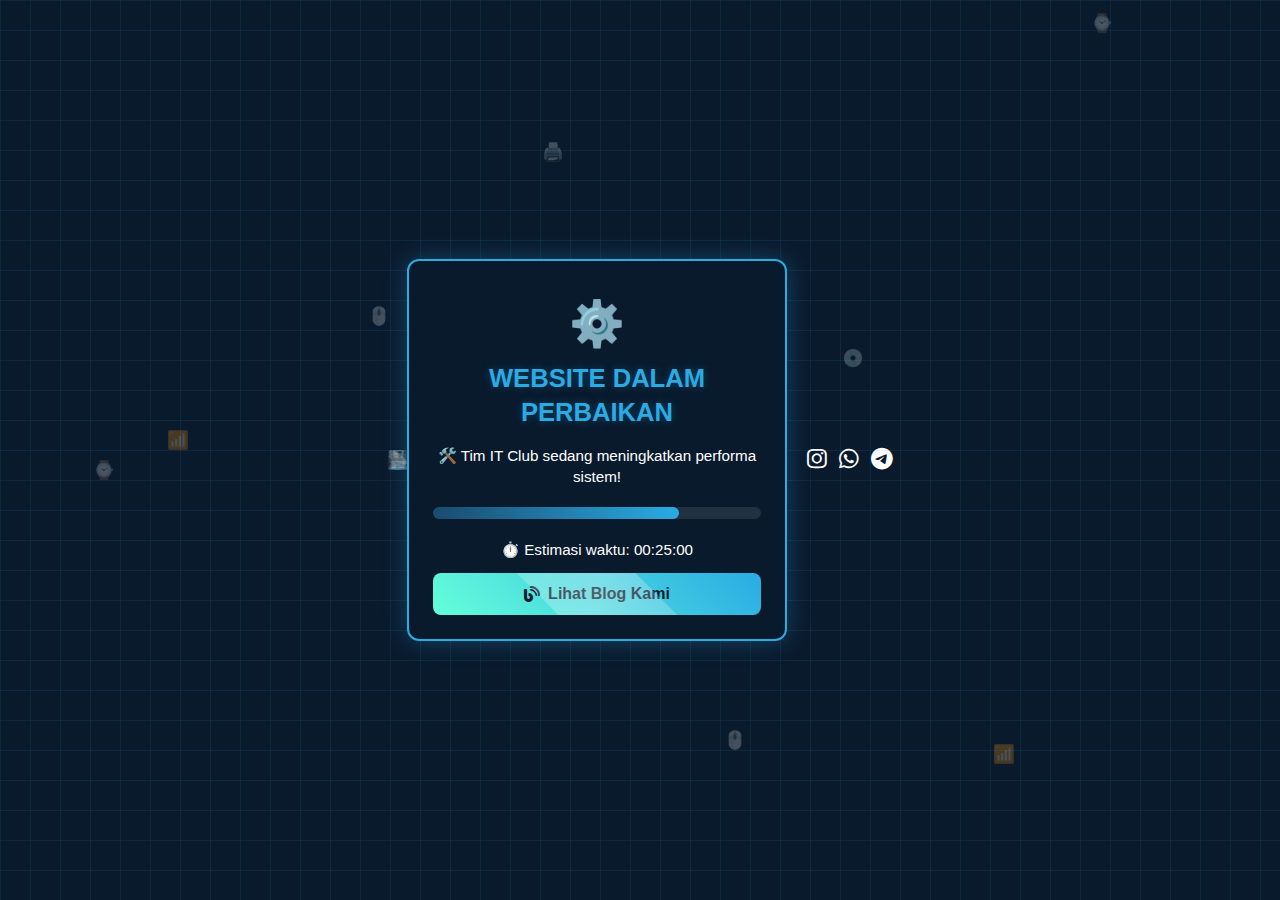
==== index.html @ 45672e51 "Update index.html" ====
<!DOCTYPE html>
<html lang="id">
<head>
    <meta charset="UTF-8">
    <meta name="viewport" content="width=device-width, initial-scale=1.0">
    <title>Maintenance - IT Club</title>
    <link rel="stylesheet" href="https://cdnjs.cloudflare.com/ajax/libs/font-awesome/6.0.0/css/all.min.css">
    <style>
        * {
            margin: 0;
            padding: 0;
            box-sizing: border-box;
            font-family: 'Poppins', sans-serif;
        }

        @import url('https://fonts.googleapis.com/css2?family=Poppins:wght@400;600;700&display=swap');

        body {
            min-height: 100vh;
            background: #0a1a2d;
            display: flex;
            justify-content: center;
            align-items: center;
            overflow: hidden;
            position: relative;
        }

        .cyber-grid {
            position: absolute;
            width: 100%;
            height: 100%;
            background-image: 
                linear-gradient(rgba(42, 171, 228, 0.1) 1px, transparent 1px),
                linear-gradient(90deg, rgba(42, 171, 228, 0.1) 1px, transparent 1px);
            background-size: 30px 30px;
            animation: gridScroll 100s linear infinite;
        }

        .container {
            position: relative;
            z-index: 2;
            text-align: center;
            padding: 1.5rem;
            background: rgba(10, 26, 45, 0.95);
            border-radius: 12px;
            border: 2px solid #2AABE4;
            box-shadow: 0 0 25px rgba(42, 171, 228, 0.3);
            max-width: 380px;
            width: 85%;
            margin: 20px;
        }

        h1 {
            color: #2AABE4;
            font-size: 1.6em;
            margin-bottom: 1rem;
            text-shadow: 0 0 8px rgba(42, 171, 228, 0.3);
            line-height: 1.3;
        }

        .cyber-icon {
            font-size: 2.8em;
            color: #ffffff;
            margin: 12px 0;
            animation: float 3s ease-in-out infinite;
        }

        p {
            color: #ffffff;
            font-size: 0.95em;
            margin: 12px 0;
            line-height: 1.4;
        }

        .progress-bar {
            width: 100%;
            height: 12px;
            background: rgba(255, 255, 255, 0.1);
            border-radius: 6px;
            margin: 20px 0;
            overflow: hidden;
        }

        .progress-fill {
            width: 75%;
            height: 100%;
            background: linear-gradient(90deg, #1a4b6e, #2AABE4);
            border-radius: 6px;
            animation: progressGlow 2s infinite alternate;
        }

        .social-links {
            margin-top: 20px;
            display: flex;
            justify-content: center;
            gap: 12px;
        }

        .social-link {
            color: #ffffff;
            font-size: 1.4em;
            transition: all 0.3s ease;
            text-decoration: none;
        }

        .social-link:hover {
            color: #2AABE4;
            transform: scale(1.15);
        }

        .floating-icons span {
            position: absolute;
            color: rgba(255, 255, 255, 0.25);
            font-size: 1.1em;
            animation: float 6s infinite linear;
        }

        @media (max-width: 480px) {
            .container {
                padding: 1.2rem;
                width: 90%;
                margin: 15px;
                max-width: 320px;
            }

            h1 {
                font-size: 1.4em;
            }

            .cyber-icon {
                font-size: 2.2em;
            }

            p {
                font-size: 0.85em;
            }

            .progress-bar {
                height: 10px;
                margin: 15px 0;
            }

            .social-link {
                font-size: 1.2em;
            }
        }

        @keyframes gridScroll {
            from { background-position: 0 0; }
            to { background-position: 30px 30px; }
        }

        @keyframes float {
            0%, 100% { transform: translateY(0) rotate(0deg); }
            50% { transform: translateY(-12px) rotate(5deg); }
        }

        @keyframes progressGlow {
            from { box-shadow: 0 0 6px #1a4b6e; }
            to { box-shadow: 0 0 12px #2AABE4; }
        }

            .button-group {
            margin-top: 20px;
            display: flex;
            flex-direction: column;
            gap: 15px;
        }

        .blog-btn {
            width: 100%;
            padding: 12px;
            background: linear-gradient(45deg, #64FFDA, #2AABE4);
            color: #0a1a2e;
            border: none;
            border-radius: 8px;
            font-size: 1em;
            font-weight: 600;
            cursor: pointer;
            transition: all 0.3s ease;
            position: relative;
            overflow: hidden;
            text-decoration: none;
            display: flex;
            align-items: center;
            justify-content: center;
            gap: 8px;
        }

        .blog-btn:hover {
            transform: translateY(-2px);
            box-shadow: 0 0 20px rgba(100, 255, 218, 0.4);
        }

        .blog-btn::after {
            content: '';
            position: absolute;
            top: -50%;
            left: -50%;
            width: 200%;
            height: 200%;
            background: linear-gradient(45deg, transparent, rgba(255,255,255,0.3), transparent);
            transform: rotate(45deg);
            animation: shine 2s infinite;
        }

        @keyframes shine {
            0% { transform: rotate(45deg) translateX(-200%); }
            100% { transform: rotate(45deg) translateX(200%); }
        }
    </style>
</head>
<body>
    <div class="cyber-grid"></div>
    
    <div class="floating-icons">
        <span>💻</span>
        <span>🔌</span>
        <span>🖥️</span>
        <span>📱</span>
        <span>💾</span>
        <span>📡</span>
    </div>

    <div class="container">
        <div class="cyber-icon">⚙️</div>
        <h1>WEBSITE DALAM PERBAIKAN</h1>
        
        <p>🛠️ Tim IT Club sedang meningkatkan performa sistem!</p>
        
        <div class="progress-bar">
            <div class="progress-fill"></div>
        </div>

        <p>⏱️ Estimasi waktu: <span id="countdown">00:25:00</span></p>

           <a href="https://blog.itclub.web.id/" class="blog-btn">
                <i class="fas fa-blog"></i>
                Lihat Blog Kami
            </a>
        </div>
</div>
        
        <div class="social-links">
            <a href="#" class="social-link"><i class="fab fa-instagram"></i></a>
            <a href="#" class="social-link"><i class="fab fa-whatsapp"></i></a>
            <a href="#" class="social-link"><i class="fab fa-telegram"></i></a>
        </div>
    </div>

    <script>
        let countdown = 25 * 60;
        const countdownElement = document.getElementById('countdown');

        function updateCountdown() {
            const minutes = Math.floor(countdown / 60);
            const seconds = countdown % 60;
            countdownElement.innerHTML = 
                `${String(minutes).padStart(2, '0')}:${String(seconds).padStart(2, '0')}`;
            
            if(countdown <= 0) {
                clearInterval(timer);
                countdownElement.innerHTML = "HAMPIR SELESAI!";
            }
            countdown--;
        }

        const timer = setInterval(updateCountdown, 1000);

        function createFloatingParticles() {
            const container = document.querySelector('.floating-icons');
            const emojis = ['🔋', '💿', '📶', '🖨️', '⌚', '🖱️'];
            
            for(let i = 0; i < 8; i++) {
                const particle = document.createElement('span');
                particle.innerHTML = emojis[Math.floor(Math.random() * emojis.length)];
                particle.style.left = Math.random() * 100 + '%';
                particle.style.top = Math.random() * 100 + '%';
                particle.style.animationDuration = (4 + Math.random() * 4) + 's';
                particle.style.animationDelay = Math.random() * 2 + 's';
                container.appendChild(particle);
            }
        }

        createFloatingParticles();
    </script>
</body>
</html>
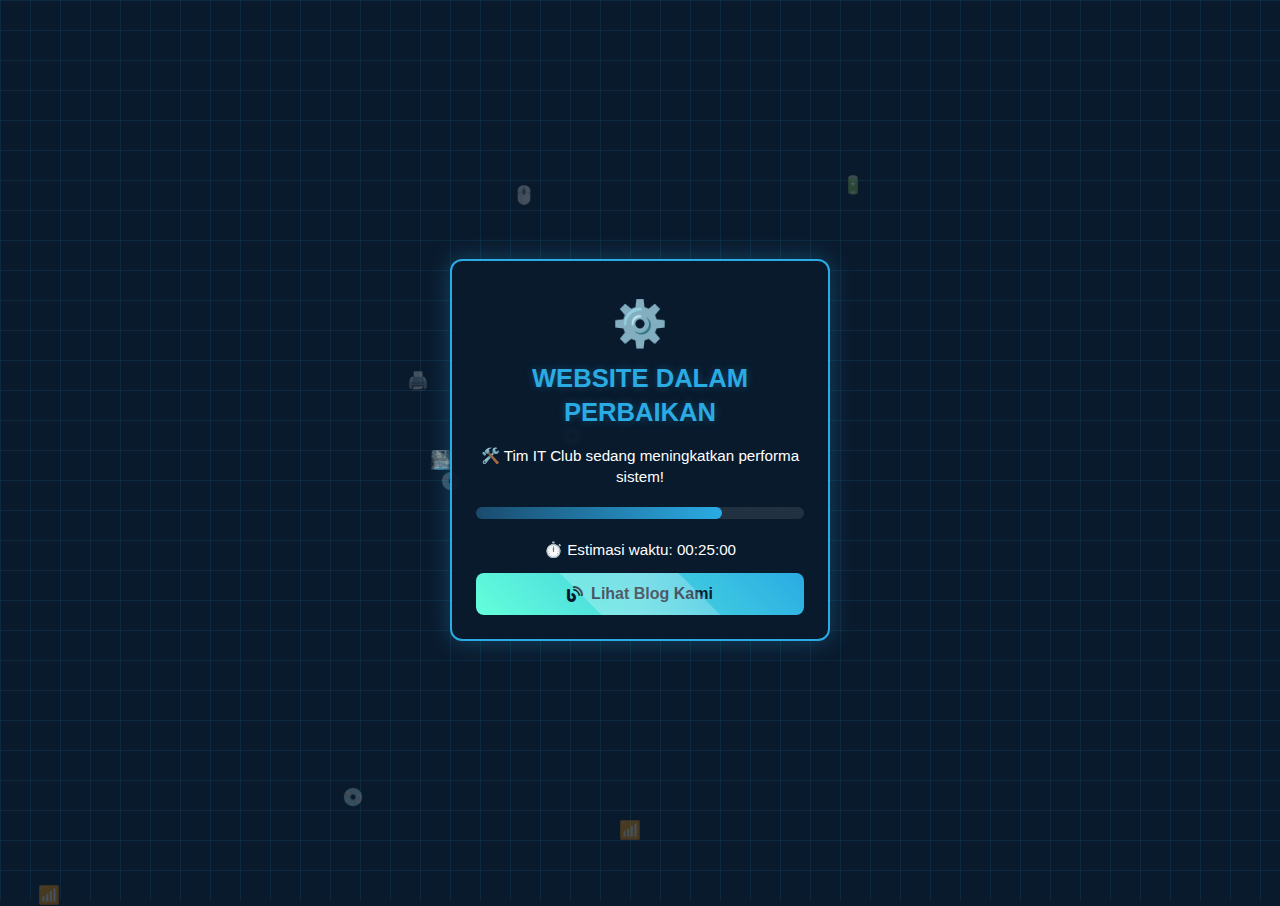
==== commit 4be635bd: "Update index.html" ====
--- a/index.html
+++ b/index.html
@@ -241,11 +241,11 @@
         </div>
 </div>
         
-        <div class="social-links">
+       <!-- <div class="social-links">
             <a href="#" class="social-link"><i class="fab fa-instagram"></i></a>
             <a href="#" class="social-link"><i class="fab fa-whatsapp"></i></a>
             <a href="#" class="social-link"><i class="fab fa-telegram"></i></a>
-        </div>
+        </div>-->
     </div>
 
     <script>
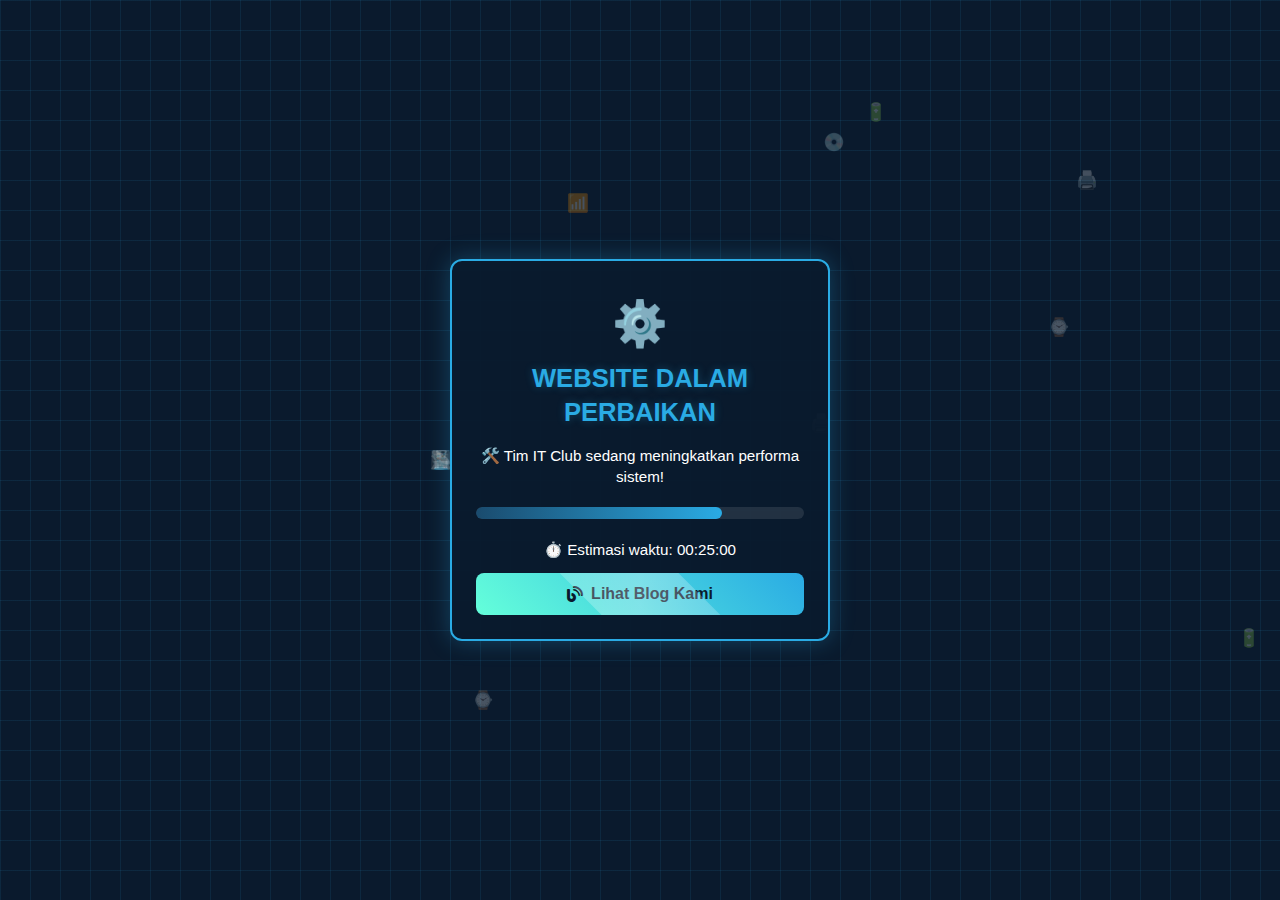
==== commit 28ac111f: "Update index.html" ====
--- a/index.html
+++ b/index.html
@@ -4,6 +4,8 @@
     <meta charset="UTF-8">
     <meta name="viewport" content="width=device-width, initial-scale=1.0">
     <title>Maintenance - IT Club</title>
+    <script async src="https://pagead2.googlesyndication.com/pagead/js/adsbygoogle.js?client=ca-pub-9165746388253869"
+     crossorigin="anonymous"></script>
     <link rel="stylesheet" href="https://cdnjs.cloudflare.com/ajax/libs/font-awesome/6.0.0/css/all.min.css">
     <style>
         * {
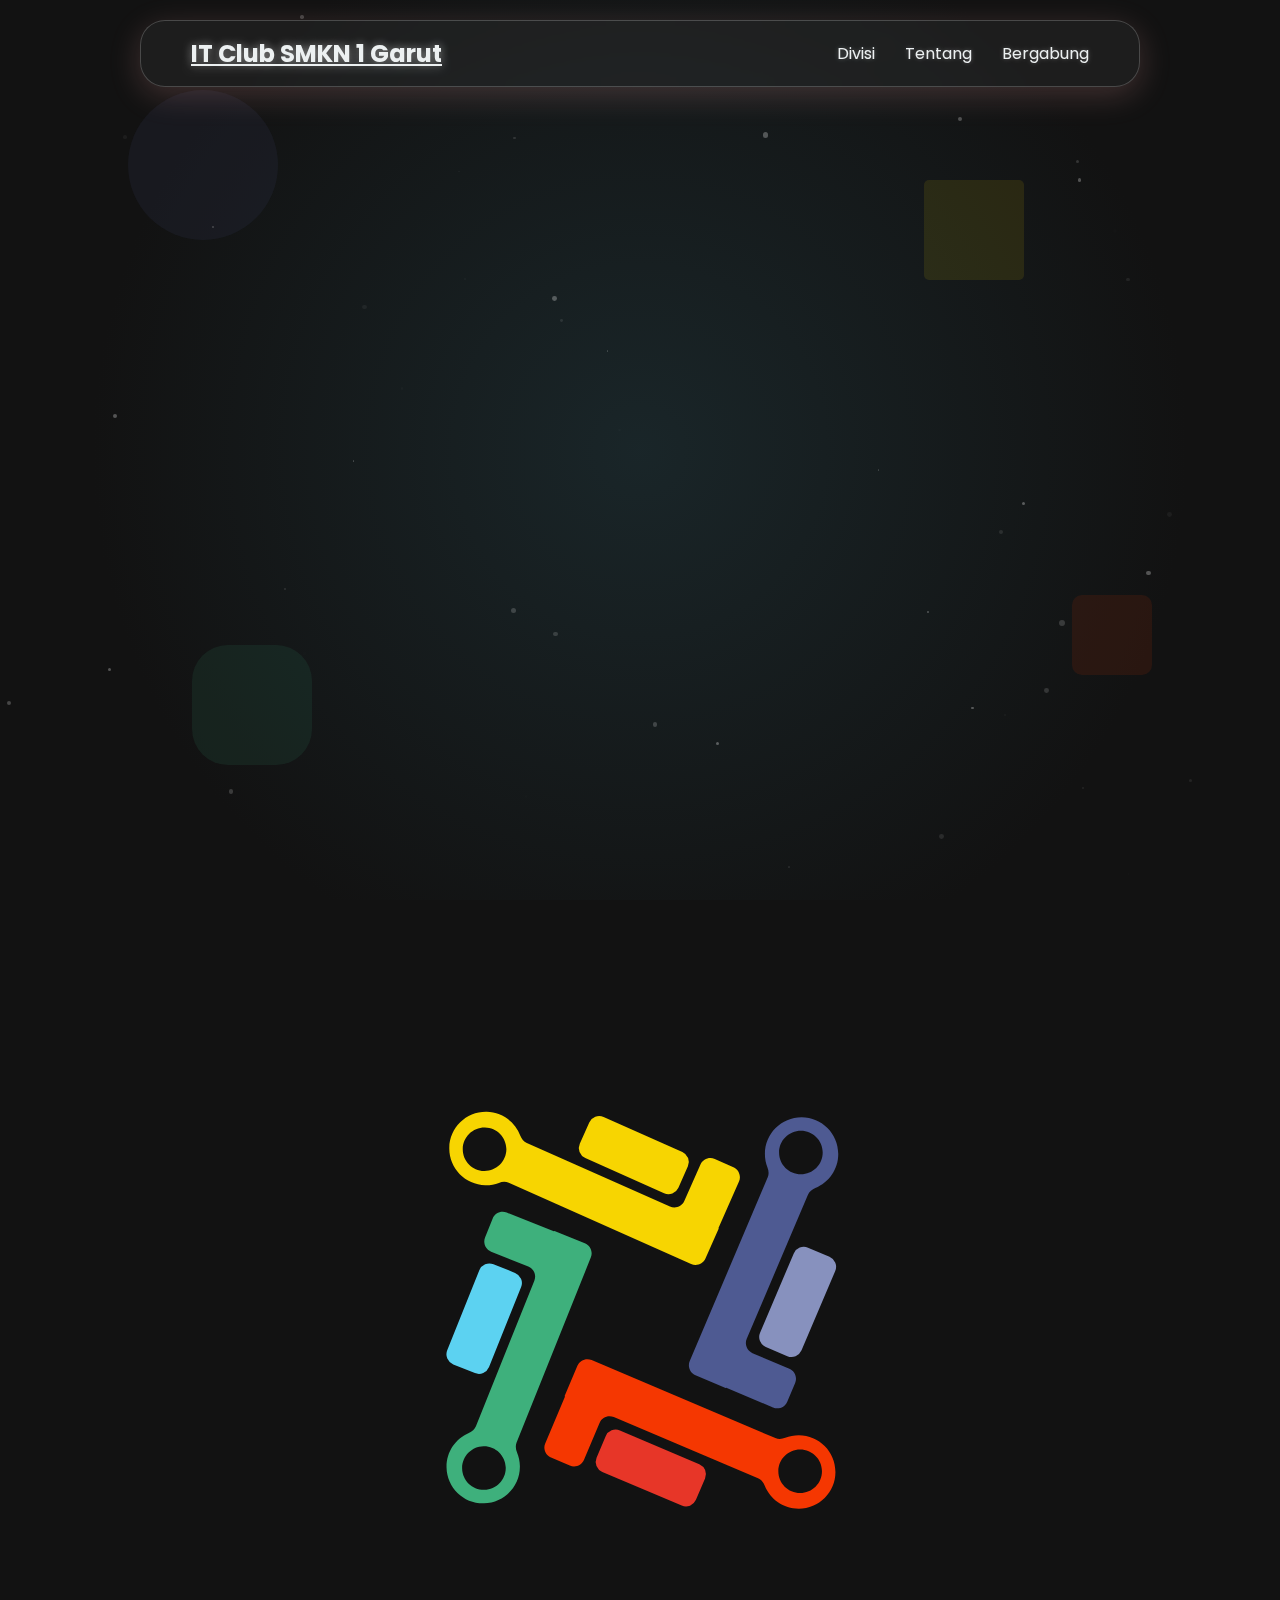
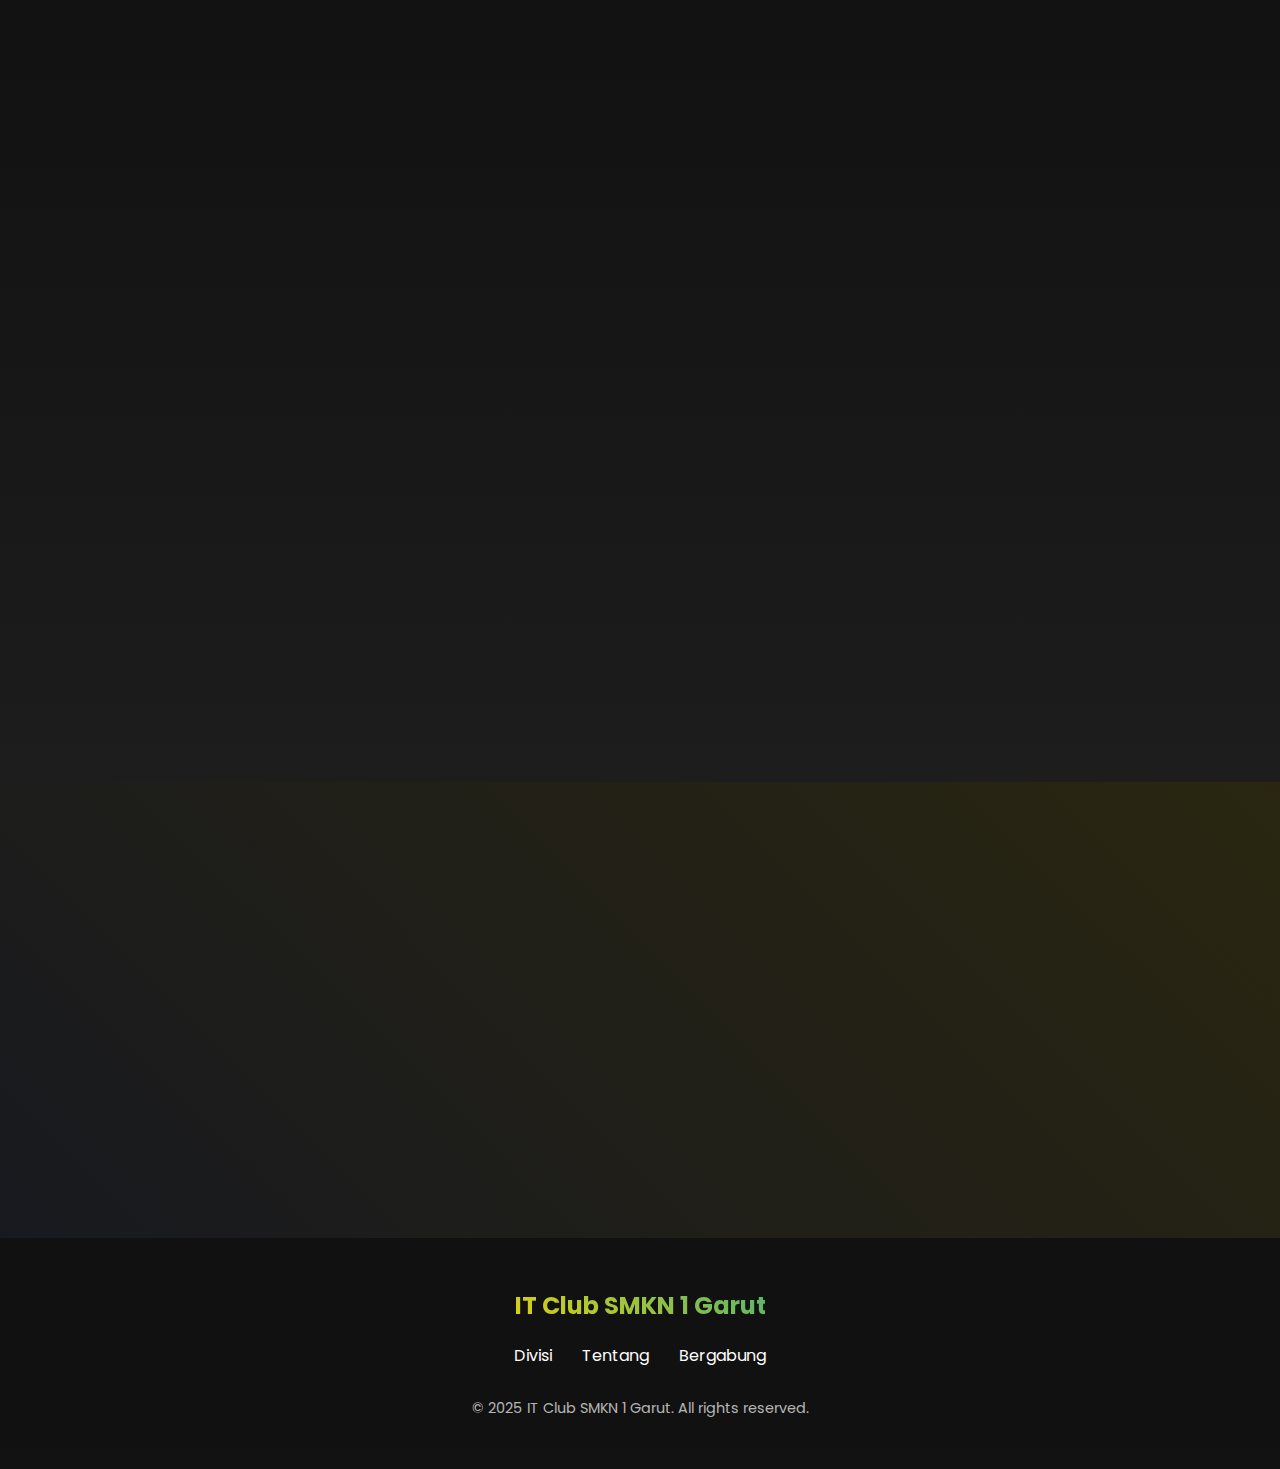
==== commit 656d27db: "Web IT V1.0" ====
--- a/index.html
+++ b/index.html
@@ -1,13 +1,29 @@
 <!DOCTYPE html>
 <html lang="id">
+
 <head>
     <meta charset="UTF-8">
     <meta name="viewport" content="width=device-width, initial-scale=1.0">
-    <title>Maintenance - IT Club</title>
-    <script async src="https://pagead2.googlesyndication.com/pagead/js/adsbygoogle.js?client=ca-pub-9165746388253869"
-     crossorigin="anonymous"></script>
-    <link rel="stylesheet" href="https://cdnjs.cloudflare.com/ajax/libs/font-awesome/6.0.0/css/all.min.css">
+    <title>IT Club SMKN 1 Garut</title>
     <style>
+        /* Import Font */
+        @import url('https://fonts.googleapis.com/css2?family=Poppins:wght@300;400;600;700&display=swap');
+
+        /* Root Variables (Sesuaikan dengan Warna Website Anda) */
+        :root {
+            --primary-color: #121212;
+            --secondary-color: #3498db;
+            --text-color: #ecf0f1;
+            --accent-color: #5CD2F1;
+            --blue: #4E5A92;
+            --yellow: #F7D501;
+            --green: #3EB07C;
+            --cyan: #5CD2F1;
+            --red: #F53701;
+            --dark: #121212;
+        }
+
+        /* General Styles */
         * {
             margin: 0;
             padding: 0;
@@ -15,276 +31,832 @@
             font-family: 'Poppins', sans-serif;
         }
 
-        @import url('https://fonts.googleapis.com/css2?family=Poppins:wght@400;600;700&display=swap');
-
         body {
-            min-height: 100vh;
-            background: #0a1a2d;
+            background-color: var(--primary-color);
+            color: var(--text-color);
+            overflow-x: hidden;
+        }
+
+        .container {
+            max-width: 1200px;
+            margin: 0 auto;
+            padding: 0 20px;
+        }
+
+        /* Navbar Styles (Glassmorphism, Floating) */
+        nav {
+            position: fixed;
+            top: 20px;
+            left: 50%;
+            transform: translateX(-50%);
+            z-index: 1000;
+            width: 90%;
+            max-width: 1000px;
+            padding: 15px 30px;
+            border-radius: 25px;
+            background: rgba(255, 255, 255, 0.048);
+            backdrop-filter: blur(10px);
+            border: 1px solid rgba(255, 255, 255, 0.2);
+            box-shadow: 0 8px 32px 0 rgba(255, 168, 168, 0.2);
+            transition: all 0.3s ease;
+        }
+
+        nav .container {
             display: flex;
+            justify-content: space-between;
+            align-items: center;
+        }
+
+        /* Logo Styles */
+        .logo-text {
+            font-size: 24px;
+            font-weight: 700;
+            color: var(--text-color);
+            text-shadow: 0 0 10px rgba(255, 255, 255, 0.5);
+        }
+
+        /* Link Styles */
+        .nav-links {
+            display: flex;
+            list-style: none;
+        }
+
+        .nav-links li {
+            margin-left: 30px;
+        }
+
+        .nav-links a {
+            position: relative;
+            color: var(--text-color);
+            text-decoration: none;
+            font-weight: 400;
+            transition: color 0.3s ease, transform 0.3s ease;
+            text-shadow: 0 0 5px rgba(255, 255, 255, 0.3);
+        }
+
+        .nav-links a:hover {
+            color: var(--accent-color);
+            transform: translateY(-3px);
+        }
+
+        /* Underline Animation (Optional) */
+        .nav-links a::before {
+            content: '';
+            position: absolute;
+            bottom: -5px;
+            left: 0;
+            width: 100%;
+            height: 2px;
+            background: var(--accent-color);
+            transform: scaleX(0);
+            transform-origin: left;
+            transition: transform 0.3s ease;
+        }
+
+        .nav-links a:hover::before {
+            transform: scaleX(1);
+        }
+
+        /* Responsive Styles */
+        @media (max-width: 768px) {
+            .nav-links {
+                display: none;
+            }
+
+            nav {
+                width: 95%;
+            }
+        }
+
+        /* Hero Section */
+        .hero {
+            height: 100vh;
+            display: flex;
+            align-items: center;
             justify-content: center;
-            align-items: center;
+            position: relative;
             overflow: hidden;
-            position: relative;
-        }
-
-        .cyber-grid {
+        }
+
+        .hero::before {
+            content: '';
             position: absolute;
             width: 100%;
             height: 100%;
-            background-image: 
-                linear-gradient(rgba(42, 171, 228, 0.1) 1px, transparent 1px),
-                linear-gradient(90deg, rgba(42, 171, 228, 0.1) 1px, transparent 1px);
-            background-size: 30px 30px;
-            animation: gridScroll 100s linear infinite;
-        }
-
-        .container {
+            background: radial-gradient(circle at center, rgba(92, 210, 241, 0.1) 0%, rgba(18, 18, 18, 1) 70%);
+            z-index: -1;
+        }
+
+        .hero-content {
+            text-align: center;
+            z-index: 1;
+        }
+
+        .hero-title {
+            font-size: 5rem;
+            font-weight: 700;
+            margin-bottom: 20px;
+            background: linear-gradient(45deg, var(--blue), var(--yellow), var(--green), var(--red));
+            -webkit-background-clip: text;
+            background-clip: text;
+            -webkit-text-fill-color: transparent;
+            opacity: 0;
+            transform: translateY(50px);
+            animation: fadeInUp 1s forwards 0.5s;
+        }
+
+        .hero-subtitle {
+            font-size: 1.5rem;
+            margin-bottom: 40px;
+            opacity: 0;
+            transform: translateY(50px);
+            animation: fadeInUp 1s forwards 0.8s;
+        }
+
+        @keyframes fadeInUp {
+            to {
+                opacity: 1;
+                transform: translateY(0);
+            }
+        }
+
+        .floating-shapes {
+            position: absolute;
+            width: 100%;
+            height: 100%;
+            top: 0;
+            left: 0;
+            z-index: -1;
+            overflow: hidden;
+        }
+
+        .shape {
+            position: absolute;
+            opacity: 0.1;
+            animation: float 15s infinite linear;
+        }
+
+        .shape:nth-child(1) {
+            width: 150px;
+            height: 150px;
+            border-radius: 50%;
+            background: var(--blue);
+            top: 10%;
+            left: 10%;
+            animation-duration: 20s;
+        }
+
+        .shape:nth-child(2) {
+            width: 100px;
+            height: 100px;
+            border-radius: 5px;
+            background: var(--yellow);
+            top: 20%;
+            right: 20%;
+            animation-duration: 25s;
+            animation-delay: 2s;
+        }
+
+        .shape:nth-child(3) {
+            width: 120px;
+            height: 120px;
+            border-radius: 30%;
+            background: var(--green);
+            bottom: 15%;
+            left: 15%;
+            animation-duration: 18s;
+            animation-delay: 1s;
+        }
+
+        .shape:nth-child(4) {
+            width: 80px;
+            height: 80px;
+            border-radius: 10px;
+            background: var(--red);
+            bottom: 25%;
+            right: 10%;
+            animation-duration: 22s;
+            animation-delay: 3s;
+        }
+
+        @keyframes float {
+            0% {
+                transform: translate(0, 0) rotate(0deg);
+            }
+
+            25% {
+                transform: translate(100px, 100px) rotate(90deg);
+            }
+
+            50% {
+                transform: translate(0, 200px) rotate(180deg);
+            }
+
+            75% {
+                transform: translate(-100px, 100px) rotate(270deg);
+            }
+
+            100% {
+                transform: translate(0, 0) rotate(360deg);
+            }
+        }
+
+        /* Logo Interactive Area */
+        .logo-interactive {
+            margin: 100px 0;
+            display: flex;
+            flex-direction: column;
+            align-items: center;
             position: relative;
-            z-index: 2;
+        }
+
+        .logo-title {
+            font-size: 2.5rem;
+            margin-bottom: 50px;
             text-align: center;
-            padding: 1.5rem;
-            background: rgba(10, 26, 45, 0.95);
-            border-radius: 12px;
-            border: 2px solid #2AABE4;
-            box-shadow: 0 0 25px rgba(42, 171, 228, 0.3);
-            max-width: 380px;
-            width: 85%;
-            margin: 20px;
-        }
-
-        h1 {
-            color: #2AABE4;
-            font-size: 1.6em;
-            margin-bottom: 1rem;
-            text-shadow: 0 0 8px rgba(42, 171, 228, 0.3);
-            line-height: 1.3;
-        }
-
-        .cyber-icon {
-            font-size: 2.8em;
-            color: #ffffff;
-            margin: 12px 0;
-            animation: float 3s ease-in-out infinite;
-        }
-
-        p {
-            color: #ffffff;
-            font-size: 0.95em;
-            margin: 12px 0;
-            line-height: 1.4;
-        }
-
-        .progress-bar {
+            opacity: 0;
+            transform: translateY(30px);
+        }
+
+        .logo-container {
+            width: 400px;
+            height: 400px;
+            position: relative;
+            margin-bottom: 50px;
+        }
+
+        .logo-svg {
             width: 100%;
-            height: 12px;
-            background: rgba(255, 255, 255, 0.1);
-            border-radius: 6px;
-            margin: 20px 0;
-            overflow: hidden;
-        }
-
-        .progress-fill {
-            width: 75%;
             height: 100%;
-            background: linear-gradient(90deg, #1a4b6e, #2AABE4);
-            border-radius: 6px;
-            animation: progressGlow 2s infinite alternate;
-        }
-
-        .social-links {
-            margin-top: 20px;
+            position: absolute;
+            top: 0;
+            left: 0;
+        }
+
+        .logo-part {
+            cursor: pointer;
+            transition: transform 0.3s ease, filter 0.3s ease;
+        }
+
+        .logo-part:hover {
+            filter: brightness(1.2);
+            transform: scale(1.05);
+        }
+
+        .division-info {
+            position: absolute;
+            width: 300px;
+            background: rgba(30, 30, 30, 0.9);
+            backdrop-filter: blur(10px);
+            border-radius: 10px;
+            padding: 20px;
+            box-shadow: 0 10px 30px rgba(0, 0, 0, 0.3);
+            opacity: 0;
+            transform: translateY(20px);
+            pointer-events: none;
+            transition: opacity 0.3s ease, transform 0.3s ease;
+            z-index: 10;
+        }
+
+        .division-info.active {
+            opacity: 1;
+            transform: translateY(0);
+            pointer-events: auto;
+        }
+
+        .division-info h3 {
+            margin-bottom: 10px;
+            font-size: 1.5rem;
+        }
+
+        .division-info p {
+            margin-bottom: 15px;
+            font-size: 0.9rem;
+            line-height: 1.6;
+        }
+
+        .division-info.red {
+            border-top: 3px solid var(--red);
+        }
+
+        .division-info.blue {
+            border-top: 3px solid var(--blue);
+        }
+
+        .division-info.yellow {
+            border-top: 3px solid var(--yellow);
+        }
+
+        .division-info.green {
+            border-top: 3px solid var(--green);
+        }
+
+        /* About Section */
+        .about {
+            padding: 100px 0;
+            background: linear-gradient(180deg, var(--dark), rgba(30, 30, 30, 0.9));
+        }
+
+        .about-content {
+            display: flex;
+            flex-direction: column;
+            align-items: center;
+        }
+
+        .about-title {
+            font-size: 2.5rem;
+            margin-bottom: 20px;
+            text-align: center;
+        }
+
+        .about-text {
+            max-width: 800px;
+            text-align: center;
+            line-height: 1.8;
+            margin-bottom: 40px;
+        }
+
+        .feature-grid {
+            display: grid;
+            grid-template-columns: repeat(auto-fit, minmax(250px, 1fr));
+            gap: 30px;
+            width: 100%;
+        }
+
+        .feature-card {
+            background: rgba(255, 255, 255, 0.05);
+            border-radius: 10px;
+            padding: 30px;
+            display: flex;
+            flex-direction: column;
+            align-items: center;
+            text-align: center;
+            transition: transform 0.3s ease, box-shadow 0.3s ease;
+        }
+
+        .feature-card:hover {
+            transform: translateY(-10px);
+            box-shadow: 0 10px 30px rgba(0, 0, 0, 0.2);
+        }
+
+        .feature-icon {
+            font-size: 2rem;
+            margin-bottom: 20px;
+        }
+
+        .feature-title {
+            font-size: 1.2rem;
+            margin-bottom: 15px;
+        }
+
+        .feature-desc {
+            font-size: 0.9rem;
+            line-height: 1.6;
+        }
+
+        /* Join Section */
+        .join {
+            padding: 100px 0;
+            background: linear-gradient(45deg, rgba(78, 90, 146, 0.1), rgba(247, 213, 1, 0.1));
+            text-align: center;
+        }
+
+        .join-title {
+            font-size: 2.5rem;
+            margin-bottom: 20px;
+        }
+
+        .join-text {
+            max-width: 600px;
+            margin: 0 auto 40px;
+            line-height: 1.8;
+        }
+
+        .cta-button {
+            display: inline-block;
+            padding: 12px 30px;
+            background: linear-gradient(45deg, var(--blue), var(--cyan));
+            color: white;
+            text-decoration: none;
+            border-radius: 30px;
+            font-weight: 600;
+            transition: all 0.3s ease;
+            border: none;
+            cursor: pointer;
+        }
+
+        .cta-button:hover {
+            transform: translateY(-5px);
+            box-shadow: 0 10px 20px rgba(92, 210, 241, 0.3);
+        }
+
+        /* Footer */
+        footer {
+            background: rgba(18, 18, 18, 0.95);
+            padding: 50px 0;
+            text-align: center;
+        }
+
+        .footer-logo {
+            font-size: 1.5rem;
+            font-weight: 700;
+            margin-bottom: 20px;
+            background: linear-gradient(45deg, var(--blue), var(--yellow), var(--green), var(--red));
+            -webkit-background-clip: text;
+            background-clip: text;
+            -webkit-text-fill-color: transparent;
+        }
+
+        .footer-links {
             display: flex;
             justify-content: center;
-            gap: 12px;
-        }
-
-        .social-link {
-            color: #ffffff;
-            font-size: 1.4em;
+            list-style: none;
+            margin-bottom: 30px;
+        }
+
+        .footer-links li {
+            margin: 0 15px;
+        }
+
+        .footer-links a {
+            color: white;
+            text-decoration: none;
             transition: all 0.3s ease;
-            text-decoration: none;
-        }
-
-        .social-link:hover {
-            color: #2AABE4;
-            transform: scale(1.15);
-        }
-
-        .floating-icons span {
-            position: absolute;
-            color: rgba(255, 255, 255, 0.25);
-            font-size: 1.1em;
-            animation: float 6s infinite linear;
-        }
-
-        @media (max-width: 480px) {
-            .container {
-                padding: 1.2rem;
-                width: 90%;
-                margin: 15px;
-                max-width: 320px;
-            }
-
-            h1 {
-                font-size: 1.4em;
-            }
-
-            .cyber-icon {
-                font-size: 2.2em;
-            }
-
-            p {
-                font-size: 0.85em;
-            }
-
-            .progress-bar {
-                height: 10px;
-                margin: 15px 0;
-            }
-
-            .social-link {
-                font-size: 1.2em;
-            }
-        }
-
-        @keyframes gridScroll {
-            from { background-position: 0 0; }
-            to { background-position: 30px 30px; }
-        }
-
-        @keyframes float {
-            0%, 100% { transform: translateY(0) rotate(0deg); }
-            50% { transform: translateY(-12px) rotate(5deg); }
-        }
-
-        @keyframes progressGlow {
-            from { box-shadow: 0 0 6px #1a4b6e; }
-            to { box-shadow: 0 0 12px #2AABE4; }
-        }
-
-            .button-group {
-            margin-top: 20px;
-            display: flex;
-            flex-direction: column;
-            gap: 15px;
-        }
-
-        .blog-btn {
-            width: 100%;
-            padding: 12px;
-            background: linear-gradient(45deg, #64FFDA, #2AABE4);
-            color: #0a1a2e;
-            border: none;
-            border-radius: 8px;
-            font-size: 1em;
-            font-weight: 600;
-            cursor: pointer;
-            transition: all 0.3s ease;
-            position: relative;
-            overflow: hidden;
-            text-decoration: none;
-            display: flex;
-            align-items: center;
-            justify-content: center;
-            gap: 8px;
-        }
-
-        .blog-btn:hover {
-            transform: translateY(-2px);
-            box-shadow: 0 0 20px rgba(100, 255, 218, 0.4);
-        }
-
-        .blog-btn::after {
-            content: '';
-            position: absolute;
-            top: -50%;
-            left: -50%;
-            width: 200%;
-            height: 200%;
-            background: linear-gradient(45deg, transparent, rgba(255,255,255,0.3), transparent);
-            transform: rotate(45deg);
-            animation: shine 2s infinite;
-        }
-
-        @keyframes shine {
-            0% { transform: rotate(45deg) translateX(-200%); }
-            100% { transform: rotate(45deg) translateX(200%); }
+        }
+
+        .footer-links a:hover {
+            color: var(--cyan);
+        }
+
+        .footer-text {
+            color: rgba(255, 255, 255, 0.7);
+            font-size: 0.9rem;
+        }
+
+        /* Animations */
+        .fade-in {
+            opacity: 0;
+            transform: translateY(30px);
+            transition: opacity 1s ease, transform 1s ease;
+        }
+
+        .fade-in.visible {
+            opacity: 1;
+            transform: translateY(0);
+        }
+
+        /* Responsive */
+        @media (max-width: 768px) {
+            .hero-title {
+                font-size: 3rem;
+            }
+
+            .hero-subtitle {
+                font-size: 1.2rem;
+            }
+
+            .logo-container {
+                width: 300px;
+                height: 300px;
+            }
+
+            .division-info {
+                width: 250px;
+            }
+
+            .nav-links {
+                display: none;
+            }
         }
     </style>
 </head>
+
 <body>
-    <div class="cyber-grid"></div>
-    
-    <div class="floating-icons">
-        <span>💻</span>
-        <span>🔌</span>
-        <span>🖥️</span>
-        <span>📱</span>
-        <span>💾</span>
-        <span>📡</span>
-    </div>
-
-    <div class="container">
-        <div class="cyber-icon">⚙️</div>
-        <h1>WEBSITE DALAM PERBAIKAN</h1>
-        
-        <p>🛠️ Tim IT Club sedang meningkatkan performa sistem!</p>
-        
-        <div class="progress-bar">
-            <div class="progress-fill"></div>
+    <!-- Navigation (Replaced) -->
+    <nav>
+        <div class="container">
+            <a href="#" class="logo-text">IT Club SMKN 1 Garut</a>
+            <ul class="nav-links">
+                <li><a href="#logo-interactive">Divisi</a></li>
+                <li><a href="#about">Tentang</a></li>
+                <li><a href="#join">Bergabung</a></li>
+            </ul>
         </div>
-
-        <p>⏱️ Estimasi waktu: <span id="countdown">00:25:00</span></p>
-
-           <a href="https://blog.itclub.web.id/" class="blog-btn">
-                <i class="fas fa-blog"></i>
-                Lihat Blog Kami
-            </a>
+    </nav>
+
+    <!-- Hero Section -->
+    <section class="hero">
+        <div class="floating-shapes">
+            <div class="shape"></div>
+            <div class="shape"></div>
+            <div class="shape"></div>
+            <div class="shape"></div>
         </div>
-</div>
-        
-       <!-- <div class="social-links">
-            <a href="#" class="social-link"><i class="fab fa-instagram"></i></a>
-            <a href="#" class="social-link"><i class="fab fa-whatsapp"></i></a>
-            <a href="#" class="social-link"><i class="fab fa-telegram"></i></a>
-        </div>-->
-    </div>
-
-    <script>
-        let countdown = 25 * 60;
-        const countdownElement = document.getElementById('countdown');
-
-        function updateCountdown() {
-            const minutes = Math.floor(countdown / 60);
-            const seconds = countdown % 60;
-            countdownElement.innerHTML = 
-                `${String(minutes).padStart(2, '0')}:${String(seconds).padStart(2, '0')}`;
-            
-            if(countdown <= 0) {
-                clearInterval(timer);
-                countdownElement.innerHTML = "HAMPIR SELESAI!";
-            }
-            countdown--;
-        }
-
-        const timer = setInterval(updateCountdown, 1000);
-
-        function createFloatingParticles() {
-            const container = document.querySelector('.floating-icons');
-            const emojis = ['🔋', '💿', '📶', '🖨️', '⌚', '🖱️'];
-            
-            for(let i = 0; i < 8; i++) {
-                const particle = document.createElement('span');
-                particle.innerHTML = emojis[Math.floor(Math.random() * emojis.length)];
-                particle.style.left = Math.random() * 100 + '%';
-                particle.style.top = Math.random() * 100 + '%';
-                particle.style.animationDuration = (4 + Math.random() * 4) + 's';
-                particle.style.animationDelay = Math.random() * 2 + 's';
-                container.appendChild(particle);
-            }
-        }
-
-        createFloatingParticles();
-    </script>
+        <div class="container">
+            <div class="hero-content">
+                <h1 class="hero-title">IT Club SMKN 1 Garut</h1>
+                <p class="hero-subtitle">Tempat Berinovasi dan Mengembangkan Potensi Teknologi</p>
+            </div>
+        </div>
+    </section>
+
+    <!-- Logo Interactive Section -->
+    <section id="logo-interactive" class="logo-interactive">
+        <div class="container">
+            <h2 class="logo-title fade-in">Divisi IT Club</h2>
+            <div class="logo-container">
+                <svg class="logo-svg" viewBox="0 0 919 920" fill="none" xmlns="http://www.w3.org/2000/svg">
+                    <!-- Blue part - Web Developer -->
+                    <g class="logo-part" id="web-dev">
+                        <path fill-rule="evenodd" clip-rule="evenodd" d="M862.763 179.252C893.691 166.742 915.511 136.425 915.511 101.012C915.511 54.4182 877.74 16.6469 831.146 16.6469C784.553 16.6469 746.782 54.4182 746.782 101.012C746.782 111.987 748.878 122.474 752.691 132.092C755.593 139.411 756.338 147.599 753.262 154.846L573.903 577.388C568.508 590.098 574.438 604.774 587.148 610.169L656.327 639.534C656.635 639.665 656.991 639.521 657.122 639.213C657.252 638.906 657.607 638.762 657.915 638.891L765.408 684.198C778.131 689.56 792.792 683.593 798.155 670.87L816.361 627.674C821.723 614.951 815.757 600.29 803.033 594.927L718.306 559.217C705.56 553.844 699.599 539.143 705.003 526.411L845.797 194.721C848.902 187.408 855.397 182.231 862.763 179.252ZM829.542 147.982C857.246 147.982 879.704 125.523 879.704 97.8194C879.704 70.1152 857.246 47.6566 829.542 47.6566C801.837 47.6566 779.379 70.1152 779.379 97.8194C779.379 125.523 801.837 147.982 829.542 147.982Z"
+                            fill="#4E5A92" />
+                        <rect x="822.921" y="306.772" width="103.639" height="248.335" rx="25"
+                            transform="rotate(23 822.921 306.772)" fill="#8791BE" />
+                    </g>
+
+                    <!-- Yellow part - UI/UX Designer -->
+                    <g class="logo-part" id="uiux">
+                        <path fill-rule="evenodd" clip-rule="evenodd" d="M184.006 58.3879C172.038 27.2456 142.106 4.90016 106.698 4.28211C60.1119 3.46894 21.6871 40.5754 20.8739 87.1616C20.0608 133.748 57.1671 172.173 103.753 172.986C114.727 173.177 125.249 171.265 134.932 167.62C142.3 164.846 150.5 164.244 157.693 167.446L577.04 354.152C589.654 359.768 604.431 354.095 610.047 341.482L640.615 272.825C640.751 272.519 640.614 272.161 640.308 272.025C640.003 271.889 639.865 271.532 640 271.226L687.175 164.541C692.759 151.913 687.049 137.15 674.421 131.566L631.55 112.609C618.923 107.025 604.159 112.735 598.576 125.363L561.392 209.454C555.798 222.104 540.995 227.808 528.359 222.182L199.177 75.6207C191.919 72.3892 186.856 65.8041 184.006 58.3879ZM152.161 91.0582C152.645 63.3583 130.581 40.5111 102.881 40.0276C75.1815 39.5441 52.3344 61.6074 51.8509 89.3073C51.3674 117.007 73.4306 139.854 101.131 140.338C128.83 140.821 151.678 118.758 152.161 91.0582Z"
+                            fill="#F7D501" />
+                        <rect x="310.812" y="100.449" width="103.639" height="248.335" rx="25"
+                            transform="rotate(-66 310.812 100.449)" fill="#F7D501" />
+                    </g>
+
+                    <!-- Green part - Jaringan -->
+                    <g class="logo-part" id="networking">
+                        <path fill-rule="evenodd" clip-rule="evenodd" d="M65.7052 742.728C35.0335 755.855 13.8257 786.603 14.5354 822.01C15.4691 868.594 53.9897 905.6 100.574 904.667C147.158 903.733 184.165 865.212 183.231 818.629C183.011 807.655 180.705 797.213 176.7 787.673C173.652 780.414 172.743 772.242 175.673 764.935L346.528 338.883C351.668 326.068 345.445 311.513 332.63 306.374L262.876 278.401C262.565 278.277 262.212 278.428 262.088 278.738C261.963 279.048 261.612 279.199 261.301 279.076L152.922 235.933C140.094 230.826 125.555 237.086 120.449 249.914L103.112 293.466C98.0053 306.294 104.265 320.833 117.093 325.939L202.519 359.945C215.37 365.061 221.625 379.639 216.476 392.477L82.3573 726.922C79.4001 734.296 73.0094 739.602 65.7052 742.728ZM99.5463 773.326C71.8477 773.881 49.8437 796.785 50.3988 824.484C50.954 852.182 73.8582 874.186 101.557 873.631C129.255 873.076 151.259 850.172 150.704 822.473C150.149 794.775 127.245 772.771 99.5463 773.326Z"
+                            fill="#3EB07C" />
+                        <rect x="102.983" y="614.435" width="103.639" height="248.335" rx="25"
+                            transform="rotate(-158.148 102.983 614.435)" fill="#5CD2F1" />
+                    </g>
+
+                    <!-- Red part - Robotics -->
+                    <g class="logo-part" id="robotics">
+                       
+        <path fill-rule="evenodd" clip-rule="evenodd" d="M746.428 864.119C758.938 895.047 789.255 916.867 824.668 916.867C871.262 916.867 909.033 879.096 909.033 832.502C909.033 785.909 871.262 748.138 824.668 748.138C813.692 748.138 803.206 750.234 793.588 754.047C786.269 756.949 778.081 757.694 770.834 754.618L348.292 575.259C335.582 569.864 320.906 575.794 315.511 588.504L286.146 657.683C286.015 657.991 286.159 658.347 286.467 658.478C286.774 658.608 286.918 658.963 286.788 659.271L241.482 766.764C236.12 779.487 242.087 794.148 254.81 799.511L298.005 817.717C310.729 823.08 325.39 817.113 330.752 804.389L366.463 719.662C371.835 706.916 386.537 700.955 399.269 706.359L730.958 847.153C738.272 850.258 743.449 856.753 746.428 864.119ZM777.698 830.898C777.698 858.602 800.156 881.06 827.86 881.06C855.565 881.06 878.023 858.602 878.023 830.898C878.023 803.194 855.565 780.735 827.86 780.735C800.156 780.735 777.698 803.194 777.698 830.898Z"
+        fill="#F53701" />
+    <rect x="618.907" y="824.277" width="103.639" height="248.335" rx="25"
+        transform="rotate(113 618.907 824.277)" fill="#E73628" />
+</g>
+</svg>
+
+<!-- Division Info Boxes -->
+<div class="division-info blue" id="web-dev-info">
+<h3>Web Developer</h3>
+<p>Divisi yang berfokus pada pengembangan aplikasi web dengan menggunakan teknologi terkini seperti HTML, CSS, JavaScript, dan berbagai framework modern.</p>
+<p>Anggota divisi ini akan belajar tentang front-end dan back-end development, databases, API, dan konsep Full-Stack Development.</p>
+</div>
+
+<div class="division-info yellow" id="uiux-info">
+<h3>UI/UX Designer</h3>
+<p>Divisi yang bertanggung jawab dalam merancang tampilan dan pengalaman pengguna pada aplikasi digital dan website.</p>
+<p>Anggota divisi ini akan belajar tentang prinsip desain, wireframing, prototyping, user research, dan penggunaan tools desain seperti Figma dan Adobe XD.</p>
+</div>
+
+<div class="division-info green" id="networking-info">
+<h3>Jaringan</h3>
+<p>Divisi yang mempelajari sistem jaringan komputer, infrastruktur IT, dan keamanan jaringan.</p>
+<p>Anggota divisi ini akan belajar tentang routing, switching, konfigurasi server, cloud computing, dan troubleshooting jaringan.</p>
+</div>
+
+<div class="division-info red" id="robotics-info">
+<h3>Robotics</h3>
+<p>Divisi yang berfokus pada pengembangan dan pemrograman robot, IoT (Internet of Things), dan sistem embedded.</p>
+<p>Anggota divisi ini akan belajar tentang mikrokontroler, sensor, aktuator, dan pemrograman perangkat keras menggunakan Arduino, Raspberry Pi, dan platform lainnya.</p>
+</div>
+</div>
+</div>
+</section>
+
+<!-- About Section -->
+<section id="about" class="about">
+<div class="container">
+<div class="about-content">
+<h2 class="about-title fade-in">Tentang IT Club</h2>
+<p class="about-text fade-in">IT Club SMKN 1 Garut adalah ekstrakurikuler yang berfokus pada pengembangan keterampilan teknologi informasi bagi para siswa. Kami memberikan kesempatan untuk belajar, berkreasi, dan berinovasi dalam berbagai bidang IT. Dengan bimbingan mentor yang berpengalaman, anggota club dapat mengembangkan potensi teknis sekaligus soft skill yang dibutuhkan di industri IT.</p>
+
+<div class="feature-grid">
+<div class="feature-card fade-in">
+    <div class="feature-icon">🚀</div>
+    <h3 class="feature-title">Project Berbasis Tim</h3>
+    <p class="feature-desc">Mengembangkan proyek nyata bersama tim dari berbagai divisi untuk menghasilkan produk teknologi yang bermanfaat.</p>
+</div>
+
+<div class="feature-card fade-in">
+    <div class="feature-icon">🏆</div>
+    <h3 class="feature-title">Kompetisi</h3>
+    <p class="feature-desc">Kesempatan untuk ikut serta dalam berbagai kompetisi IT tingkat lokal, nasional, maupun internasional.</p>
+</div>
+
+<div class="feature-card fade-in">
+    <div class="feature-icon">👥</div>
+    <h3 class="feature-title">Networking</h3>
+    <p class="feature-desc">Menjalin koneksi dengan profesional IT dan sesama pelajar dari berbagai sekolah melalui event dan workshop.</p>
+</div>
+
+<div class="feature-card fade-in">
+    <div class="feature-icon">📚</div>
+    <h3 class="feature-title">Pelatihan Intensif</h3>
+    <p class="feature-desc">Mendapatkan pelatihan khusus dalam bidang IT yang diminati dengan kurikulum terstruktur dan materi up-to-date.</p>
+</div>
+</div>
+</div>
+</div>
+</section>
+
+<!-- Join Section -->
+<section id="join" class="join">
+<div class="container">
+<h2 class="join-title fade-in">Bergabung Dengan IT Club</h2>
+<p class="join-text fade-in">Jadilah bagian dari komunitas IT yang dinamis dan kreatif. Kembangkan skill teknologimu dan siapkan diri untuk masa depan digital bersama IT Club SMKN 1 Garut!</p>
+<a href="#" class="cta-button fade-in">Daftar Sekarang</a>
+</div>
+</section>
+
+<!-- Footer -->
+<footer>
+<div class="container">
+<div class="footer-logo">IT Club SMKN 1 Garut</div>
+<ul class="footer-links">
+<li><a href="#logo-interactive">Divisi</a></li>
+<li><a href="#about">Tentang</a></li>
+<li><a href="#join">Bergabung</a></li>
+</ul>
+<p class="footer-text">© 2025 IT Club SMKN 1 Garut. All rights reserved.</p>
+</div>
+</footer>
+
+<!-- JavaScript -->
+<script>
+// Intersection Observer for fade-in animations
+const fadeElements = document.querySelectorAll('.fade-in');
+const observer = new IntersectionObserver((entries) => {
+entries.forEach(entry => {
+if (entry.isIntersecting) {
+entry.target.classList.add('visible');
+}
+});
+}, {
+threshold: 0.1
+});
+
+fadeElements.forEach(element => {
+observer.observe(element);
+});
+
+// Logo Interactive Functionality
+const webDevPart = document.getElementById('web-dev');
+const uiuxPart = document.getElementById('uiux');
+const networkingPart = document.getElementById('networking');
+const roboticsPart = document.getElementById('robotics');
+
+const webDevInfo = document.getElementById('web-dev-info');
+const uiuxInfo = document.getElementById('uiux-info');
+const networkingInfo = document.getElementById('networking-info');
+const roboticsInfo = document.getElementById('robotics-info');
+
+// Position info boxes
+function positionInfoBoxes() {
+const logoContainer = document.querySelector('.logo-container');
+const containerRect = logoContainer.getBoundingClientRect();
+
+webDevInfo.style.top = '0';
+webDevInfo.style.right = '-320px';
+
+uiuxInfo.style.top = '0';
+uiuxInfo.style.left = '-320px';
+
+networkingInfo.style.bottom = '0';
+networkingInfo.style.left = '-320px';
+
+roboticsInfo.style.bottom = '0';
+roboticsInfo.style.right = '-320px';
+}
+
+// Initialize positions
+window.addEventListener('load', positionInfoBoxes);
+window.addEventListener('resize', positionInfoBoxes);
+
+// Show/hide info boxes
+function showInfo(infoElement) {
+// Hide all info boxes first
+webDevInfo.classList.remove('active');
+uiuxInfo.classList.remove('active');
+networkingInfo.classList.remove('active');
+roboticsInfo.classList.remove('active');
+
+// Show the clicked one
+infoElement.classList.add('active');
+}
+
+// Add event listeners
+webDevPart.addEventListener('click', () => showInfo(webDevInfo));
+uiuxPart.addEventListener('click', () => showInfo(uiuxInfo));
+networkingPart.addEventListener('click', () => showInfo(networkingInfo));
+roboticsPart.addEventListener('click', () => showInfo(roboticsInfo));
+
+// Add hover animation effects to the logo parts
+const logoParts = document.querySelectorAll('.logo-part');
+
+logoParts.forEach(part => {
+part.addEventListener('mouseover', () => {
+// Add pulsing effect
+part.style.animation = 'pulse 0.8s infinite alternate';
+part.style.filter = 'brightness(1.2)';
+part.style.cursor = 'pointer';
+});
+
+part.addEventListener('mouseout', () => {
+// Remove pulsing effect
+part.style.animation = '';
+part.style.filter = '';
+});
+});
+
+// Add keyframe animation for pulse
+const style = document.createElement('style');
+style.textContent = `
+@keyframes pulse {
+0% {
+transform: scale(1);
+}
+
+100% {
+transform: scale(1.05);
+}
+}
+`;
+document.head.appendChild(style);
+
+// Navbar scroll effect
+const nav = document.querySelector('nav');
+
+window.addEventListener('scroll', () => {
+if (window.scrollY > 100) {
+nav.style.background = 'rgba(18, 18, 18, 0.2)';
+nav.style.boxShadow = '0 5px 20px rgba(0, 0, 0, 0.2)';
+} else {
+nav.style.background = 'rgba(18, 18, 18, 0.8)';
+nav.style.boxShadow = 'none';
+}
+});
+
+// Smooth scrolling for anchor links
+document.querySelectorAll('a[href^="#"]').forEach(anchor => {
+anchor.addEventListener('click', function (e) {
+e.preventDefault();
+
+const targetId = this.getAttribute('href');
+if (targetId === '#') return;
+
+const targetElement = document.querySelector(targetId);
+if (targetElement) {
+window.scrollTo({
+    top: targetElement.offsetTop - 100,
+    behavior: 'smooth'
+});
+}
+});
+});
+
+// Add particles background effect
+function createParticles() {
+const hero = document.querySelector('.hero');
+const particlesContainer = document.createElement('div');
+particlesContainer.className = 'particles';
+particlesContainer.style.position = 'absolute';
+particlesContainer.style.top = '0';
+particlesContainer.style.left = '0';
+particlesContainer.style.width = '100%';
+particlesContainer.style.height = '100%';
+particlesContainer.style.overflow = 'hidden';
+particlesContainer.style.zIndex = '-1';
+
+hero.appendChild(particlesContainer);
+
+for (let i = 0; i < 50; i++) {
+const particle = document.createElement('div');
+particle.style.position = 'absolute';
+particle.style.width = Math.random() * 5 + 1 + 'px';
+particle.style.height = particle.style.width;
+particle.style.background = 'rgba(255, 255, 255, ' + (Math.random() * 0.3) + ')';
+particle.style.borderRadius = '50%';
+particle.style.top = Math.random() * 100 + '%';
+particle.style.left = Math.random() * 100 + '%';
+
+// Random animation duration and delay
+const duration = Math.random() * 20 + 10;
+const delay = Math.random() * 10;
+
+particle.style.animation = `float ${duration}s ${delay}s infinite linear`;
+
+particlesContainer.appendChild(particle);
+}
+}
+
+createParticles();
+</script>
+
 </body>
+
 </html>
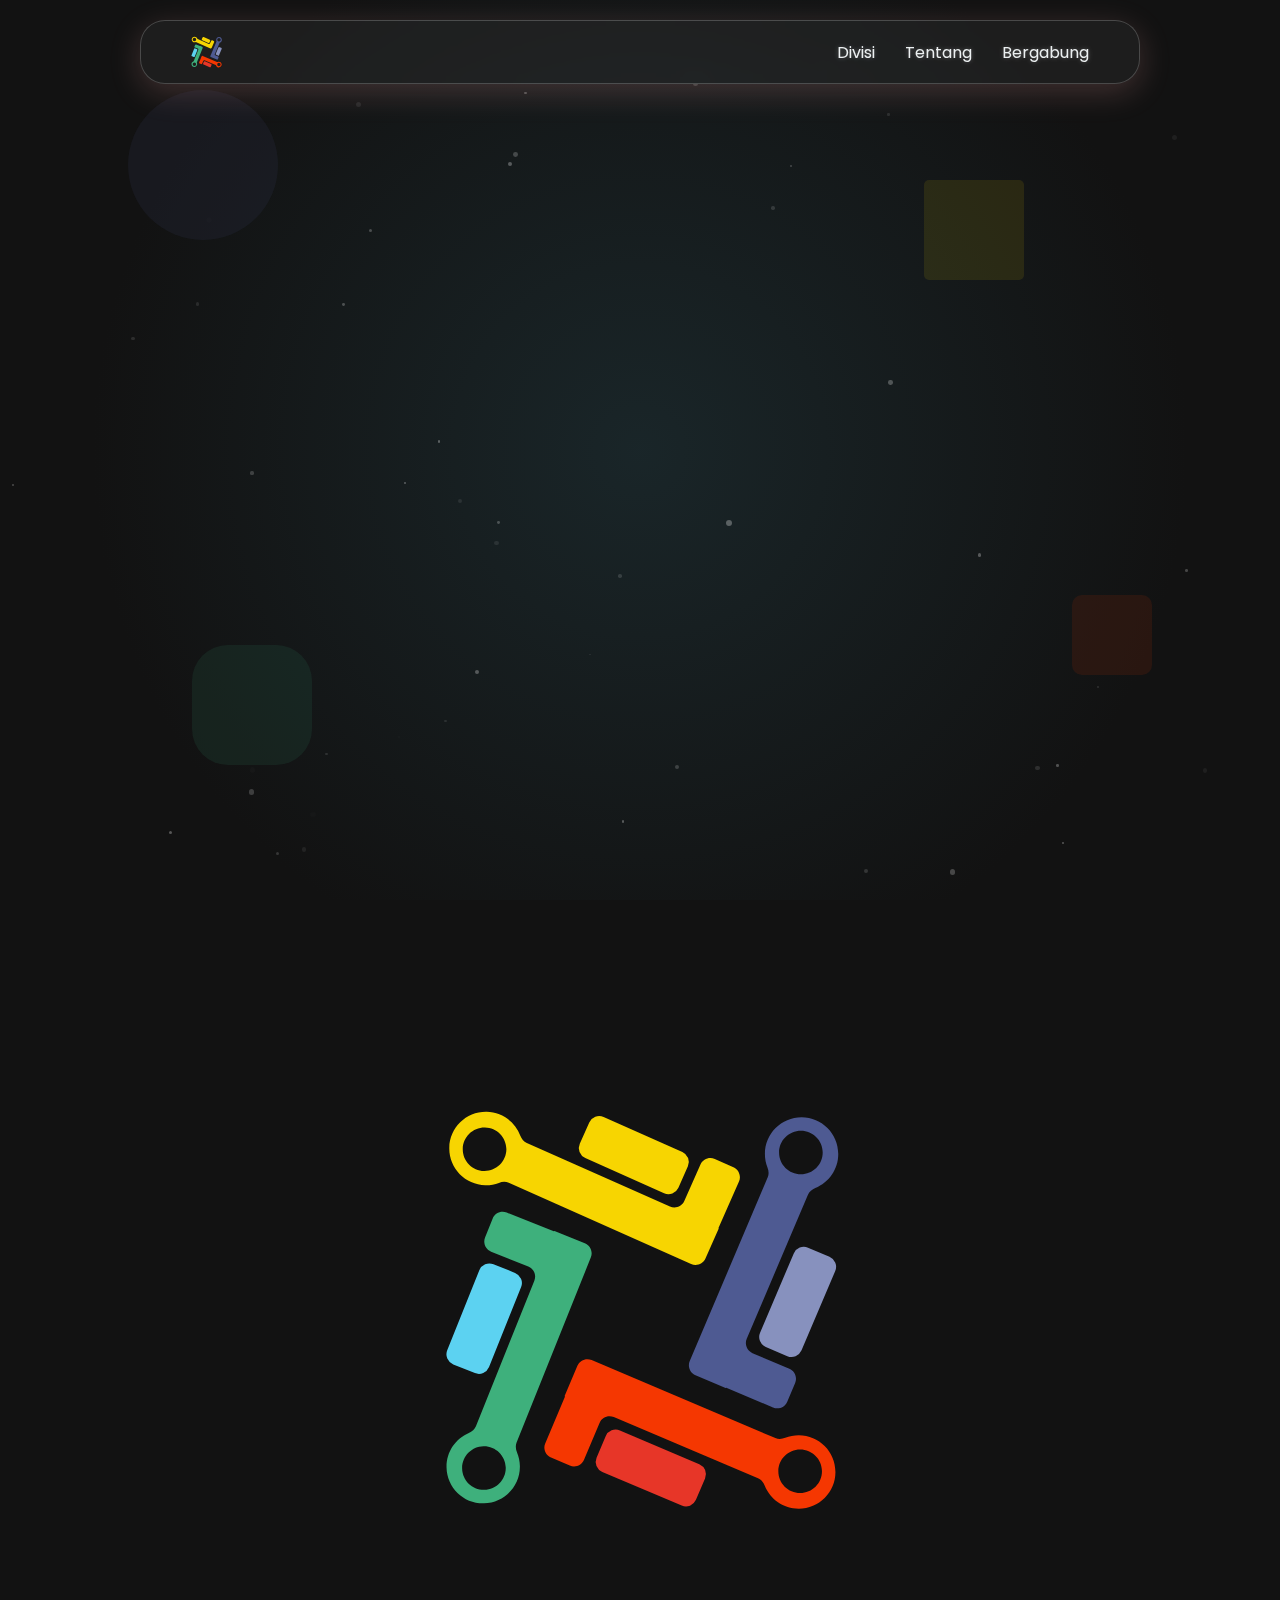
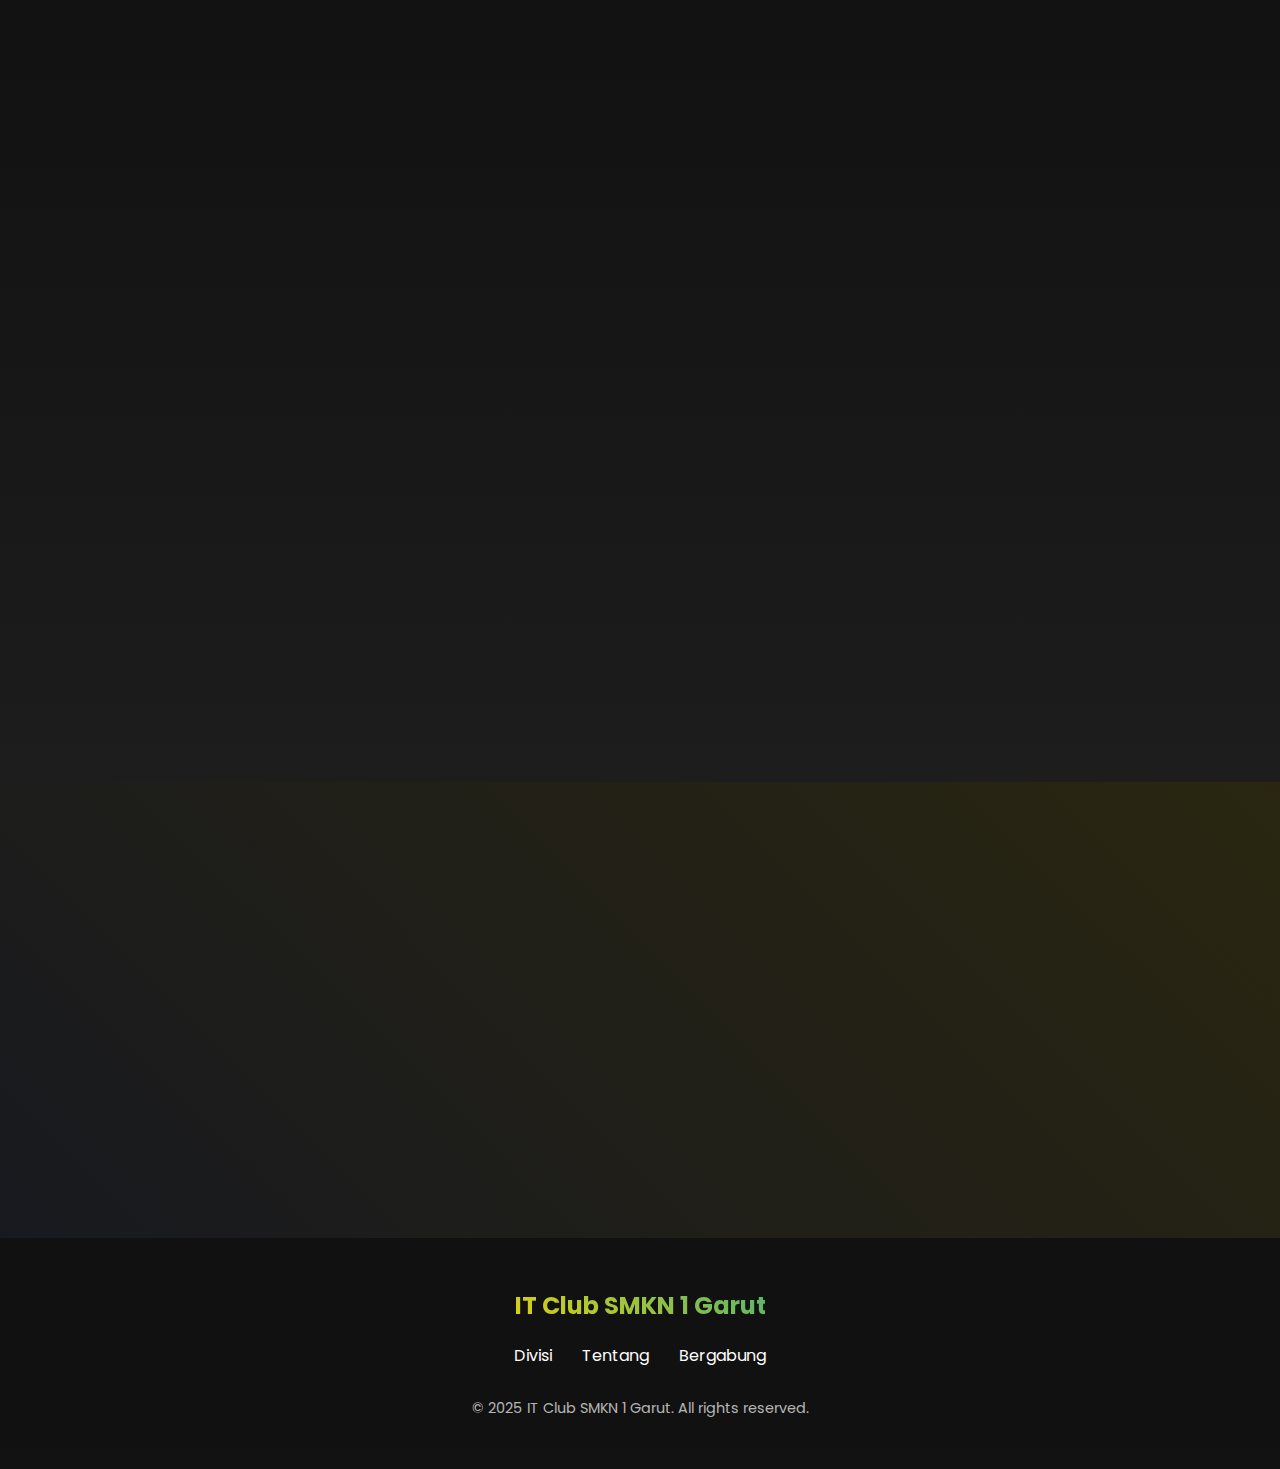
==== commit 8cc3e437: "Web IT V1.1" ====
--- a/index.html
+++ b/index.html
@@ -535,7 +535,17 @@
     <!-- Navigation (Replaced) -->
     <nav>
         <div class="container">
-            <a href="#" class="logo-text">IT Club SMKN 1 Garut</a>
+            <svg width="31" height="32" viewBox="0 0 919 920" fill="none" class="logo-text" xmlns="http://www.w3.org/2000/svg">
+                <path fill-rule="evenodd" clip-rule="evenodd" d="M862.763 179.252C893.691 166.742 915.511 136.425 915.511 101.012C915.511 54.4182 877.74 16.6469 831.146 16.6469C784.553 16.6469 746.782 54.4182 746.782 101.012C746.782 111.987 748.878 122.474 752.691 132.092C755.593 139.411 756.338 147.599 753.262 154.846L573.903 577.388C568.508 590.098 574.438 604.774 587.148 610.169L656.327 639.534C656.635 639.665 656.991 639.521 657.122 639.213C657.252 638.906 657.607 638.762 657.915 638.891L765.408 684.198C778.131 689.56 792.792 683.593 798.155 670.87L816.361 627.674C821.723 614.951 815.757 600.29 803.033 594.927L718.306 559.217C705.56 553.844 699.599 539.143 705.003 526.411L845.797 194.721C848.902 187.408 855.397 182.231 862.763 179.252ZM829.542 147.982C857.246 147.982 879.704 125.523 879.704 97.8194C879.704 70.1152 857.246 47.6566 829.542 47.6566C801.837 47.6566 779.379 70.1152 779.379 97.8194C779.379 125.523 801.837 147.982 829.542 147.982Z" fill="#4E5A92"/>
+                <rect x="822.921" y="306.772" width="103.639" height="248.335" rx="25" transform="rotate(23 822.921 306.772)" fill="#8791BE"/>
+                <path fill-rule="evenodd" clip-rule="evenodd" d="M184.006 58.3879C172.038 27.2456 142.106 4.90016 106.698 4.28211C60.1119 3.46894 21.6871 40.5754 20.8739 87.1616C20.0608 133.748 57.1671 172.173 103.753 172.986C114.727 173.177 125.249 171.265 134.932 167.62C142.3 164.846 150.5 164.244 157.693 167.446L577.04 354.152C589.654 359.768 604.431 354.095 610.047 341.482L640.615 272.825C640.751 272.519 640.614 272.161 640.308 272.025C640.003 271.889 639.865 271.532 640 271.226L687.175 164.541C692.759 151.913 687.049 137.15 674.421 131.566L631.55 112.609C618.923 107.025 604.159 112.735 598.576 125.363L561.392 209.454C555.798 222.104 540.995 227.808 528.359 222.182L199.177 75.6207C191.919 72.3892 186.856 65.8041 184.006 58.3879ZM152.161 91.0582C152.645 63.3583 130.581 40.5111 102.881 40.0276C75.1815 39.5441 52.3344 61.6074 51.8509 89.3073C51.3674 117.007 73.4306 139.854 101.131 140.338C128.83 140.821 151.678 118.758 152.161 91.0582Z" fill="#F7D501"/>
+                <rect x="310.812" y="100.449" width="103.639" height="248.335" rx="25" transform="rotate(-66 310.812 100.449)" fill="#F7D501"/>
+                <path fill-rule="evenodd" clip-rule="evenodd" d="M65.7052 742.728C35.0335 755.855 13.8257 786.603 14.5354 822.01C15.4691 868.594 53.9897 905.6 100.574 904.667C147.158 903.733 184.165 865.212 183.231 818.629C183.011 807.655 180.705 797.213 176.7 787.673C173.652 780.414 172.743 772.242 175.673 764.935L346.528 338.883C351.668 326.068 345.445 311.513 332.63 306.374L262.876 278.401C262.565 278.277 262.212 278.428 262.088 278.738C261.963 279.048 261.612 279.199 261.301 279.076L152.922 235.933C140.094 230.826 125.555 237.086 120.449 249.914L103.112 293.466C98.0053 306.294 104.265 320.833 117.093 325.939L202.519 359.945C215.37 365.061 221.625 379.639 216.476 392.477L82.3573 726.922C79.4001 734.296 73.0094 739.602 65.7052 742.728ZM99.5463 773.326C71.8477 773.881 49.8437 796.785 50.3988 824.484C50.954 852.182 73.8582 874.186 101.557 873.631C129.255 873.076 151.259 850.172 150.704 822.473C150.149 794.775 127.245 772.771 99.5463 773.326Z" fill="#3EB07C"/>
+                <rect x="102.983" y="614.435" width="103.639" height="248.335" rx="25" transform="rotate(-158.148 102.983 614.435)" fill="#5CD2F1"/>
+                <path fill-rule="evenodd" clip-rule="evenodd" d="M746.428 864.119C758.938 895.047 789.255 916.867 824.668 916.867C871.262 916.867 909.033 879.096 909.033 832.502C909.033 785.909 871.262 748.138 824.668 748.138C813.692 748.138 803.206 750.234 793.588 754.047C786.269 756.949 778.081 757.694 770.834 754.618L348.292 575.259C335.582 569.864 320.906 575.794 315.511 588.504L286.146 657.683C286.015 657.991 286.159 658.347 286.467 658.478C286.774 658.608 286.918 658.963 286.788 659.271L241.482 766.764C236.12 779.487 242.087 794.148 254.81 799.511L298.005 817.717C310.729 823.08 325.39 817.113 330.752 804.389L366.463 719.662C371.835 706.916 386.537 700.955 399.269 706.359L730.958 847.153C738.272 850.258 743.449 856.753 746.428 864.119ZM777.698 830.898C777.698 858.602 800.156 881.06 827.86 881.06C855.565 881.06 878.023 858.602 878.023 830.898C878.023 803.194 855.565 780.735 827.86 780.735C800.156 780.735 777.698 803.194 777.698 830.898Z" fill="#F53701"/>
+                <rect x="618.907" y="824.277" width="103.639" height="248.335" rx="25" transform="rotate(113 618.907 824.277)" fill="#E73628"/>
+                </svg> 
+              
             <ul class="nav-links">
                 <li><a href="#logo-interactive">Divisi</a></li>
                 <li><a href="#about">Tentang</a></li>
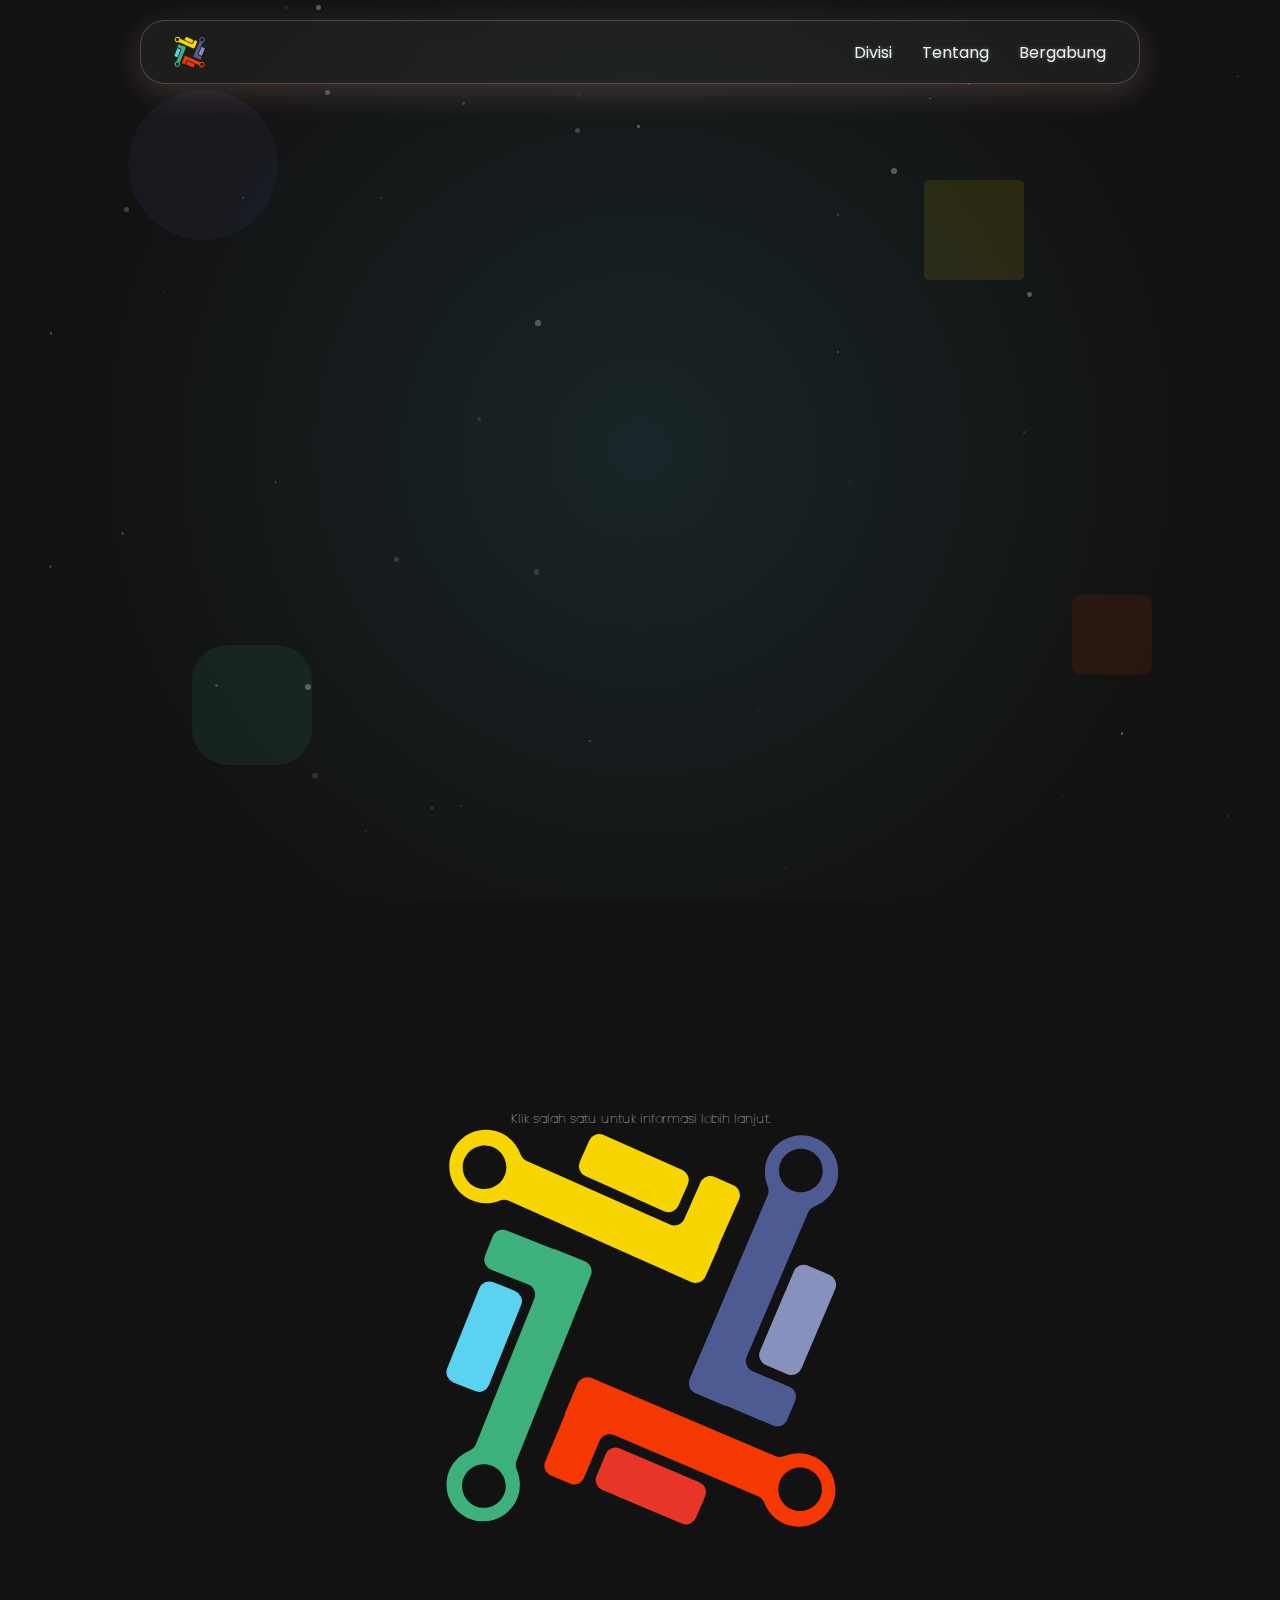
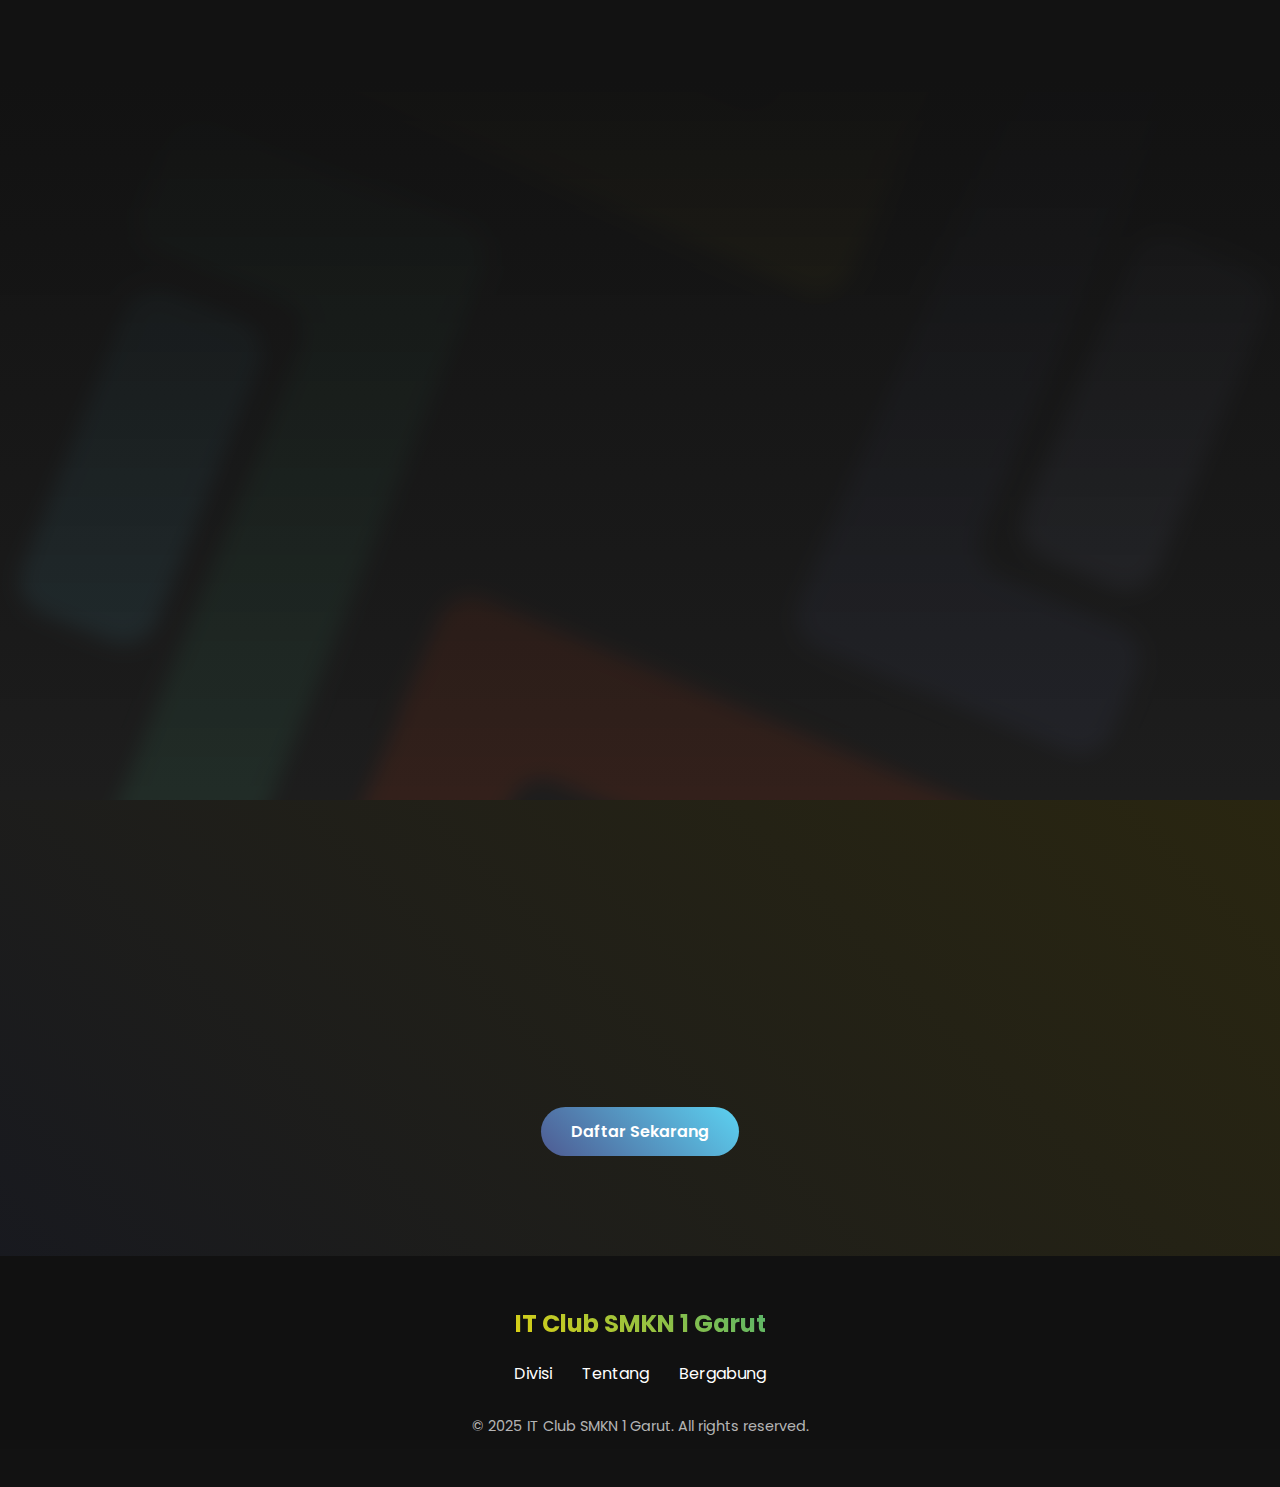
==== commit b0f7ccbb: "Web IT V2.0" ====
--- a/index.html
+++ b/index.html
@@ -52,7 +52,7 @@
             z-index: 1000;
             width: 90%;
             max-width: 1000px;
-            padding: 15px 30px;
+            padding: 15px 0.8rem;
             border-radius: 25px;
             background: rgba(255, 255, 255, 0.048);
             backdrop-filter: blur(10px);
@@ -73,6 +73,7 @@
             font-weight: 700;
             color: var(--text-color);
             text-shadow: 0 0 10px rgba(255, 255, 255, 0.5);
+            margin-right: auto; 
         }
 
         /* Link Styles */
@@ -279,10 +280,11 @@
         }
 
         .logo-container {
-            width: 400px;
+            width: 450px;
             height: 400px;
             position: relative;
             margin-bottom: 50px;
+            overflow: visible; 
         }
 
         .logo-svg {
@@ -353,9 +355,10 @@
 
         /* About Section */
         .about {
-            padding: 100px 0;
-            background: linear-gradient(180deg, var(--dark), rgba(30, 30, 30, 0.9));
-        }
+    padding: 100px 0;
+    background: linear-gradient(180deg, var(--dark), rgba(30, 30, 30, 0.9)), url('data:image/svg+xml;utf8,<svg width="31" height="32" viewBox="0 0 919 920" fill="none" xmlns="http://www.w3.org/2000/svg" style="filter: blur(10px)"><path fill-rule="evenodd" clip-rule="evenodd" d="M862.763 179.252C893.691 166.742 915.511 136.425 915.511 101.012C915.511 54.4182 877.74 16.6469 831.146 16.6469C784.553 16.6469 746.782 54.4182 746.782 101.012C746.782 111.987 748.878 122.474 752.691 132.092C755.593 139.411 756.338 147.599 753.262 154.846L573.903 577.388C568.508 590.098 574.438 604.774 587.148 610.169L656.327 639.534C656.635 639.665 656.991 639.521 657.122 639.213C657.252 638.906 657.607 638.762 657.915 638.891L765.408 684.198C778.131 689.56 792.792 683.593 798.155 670.87L816.361 627.674C821.723 614.951 815.757 600.29 803.033 594.927L718.306 559.217C705.56 553.844 699.599 539.143 705.003 526.411L845.797 194.721C848.902 187.408 855.397 182.231 862.763 179.252ZM829.542 147.982C857.246 147.982 879.704 125.523 879.704 97.8194C879.704 70.1152 857.246 47.6566 829.542 47.6566C801.837 47.6566 779.379 70.1152 779.379 97.8194C779.379 125.523 801.837 147.982 829.542 147.982Z" fill="%234E5A92"/><rect x="822.921" y="306.772" width="103.639" height="248.335" rx="25" transform="rotate(23 822.921 306.772)" fill="%238791BE"/><path fill-rule="evenodd" clip-rule="evenodd" d="M184.006 58.3879C172.038 27.2456 142.106 4.90016 106.698 4.28211C60.1119 3.46894 21.6871 40.5754 20.8739 87.1616C20.0608 133.748 57.1671 172.173 103.753 172.986C114.727 173.177 125.249 171.265 134.932 167.62C142.3 164.846 150.5 164.244 157.693 167.446L577.04 354.152C589.654 359.768 604.431 354.095 610.047 341.482L640.615 272.825C640.751 272.519 640.614 272.161 640.308 272.025C640.003 271.889 639.865 271.532 640 271.226L687.175 164.541C692.759 151.913 687.049 137.15 674.421 131.566L631.55 112.609C618.923 107.025 604.159 112.735 598.576 125.363L561.392 209.454C555.798 222.104 540.995 227.808 528.359 222.182L199.177 75.6207C191.919 72.3892 186.856 65.8041 184.006 58.3879ZM152.161 91.0582C152.645 63.3583 130.581 40.5111 102.881 40.0276C75.1815 39.5441 52.3344 61.6074 51.8509 89.3073C51.3674 117.007 73.4306 139.854 101.131 140.338C128.83 140.821 151.678 118.758 152.161 91.0582Z" fill="%23F7D501"/><rect x="310.812" y="100.449" width="103.639" height="248.335" rx="25" transform="rotate(-66 310.812 100.449)" fill="%23F7D501"/><path fill-rule="evenodd" clip-rule="evenodd" d="M65.7052 742.728C35.0335 755.855 13.8257 786.603 14.5354 822.01C15.4691 868.594 53.9897 905.6 100.574 904.667C147.158 903.733 184.165 865.212 183.231 818.629C183.011 807.655 180.705 797.213 176.7 787.673C173.652 780.414 172.743 772.242 175.673 764.935L346.528 338.883C351.668 326.068 345.445 311.513 332.63 306.374L262.876 278.401C262.565 278.277 262.212 278.428 262.088 278.738C261.963 279.048 261.612 279.199 261.301 279.076L152.922 235.933C140.094 230.826 125.555 237.086 120.449 249.914L103.112 293.466C98.0053 306.294 104.265 320.833 117.093 325.939L202.519 359.945C215.37 365.061 221.625 379.639 216.476 392.477L82.3573 726.922C79.4001 734.296 73.0094 739.602 65.7052 742.728ZM99.5463 773.326C71.8477 773.881 49.8437 796.785 50.3988 824.484C50.954 852.182 73.8582 874.186 101.557 873.631C129.255 873.076 151.259 850.172 150.704 822.473C150.149 794.775 127.245 772.771 99.5463 773.326Z" fill="%233EB07C"/><rect x="102.983" y="614.435" width="103.639" height="248.335" rx="25" transform="rotate(-158.148 102.983 614.435)" fill="%235CD2F1"/><path fill-rule="evenodd" clip-rule="evenodd" d="M746.428 864.119C758.938 895.047 789.255 916.867 824.668 916.867C871.262 916.867 909.033 879.096 909.033 832.502C909.033 785.909 871.262 748.138 824.668 748.138C813.692 748.138 803.206 750.234 793.588 754.047C786.269 756.949 778.081 757.694 770.834 754.618L348.292 575.259C335.582 569.864 320.906 575.794 315.511 588.504L286.146 657.683C286.015 657.991 286.159 658.347 286.467 658.478C286.774 658.608 286.918 658.963 286.788 659.271L241.482 766.764C236.12 779.487 242.087 794.148 254.81 799.511L298.005 817.717C310.729 823.08 325.39 817.113 330.752 804.389L366.463 719.662C371.835 706.916 386.537 700.955 399.269 706.359L730.958 847.153C738.272 850.258 743.449 856.753 746.428 864.119ZM777.698 830.898C777.698 858.602 800.156 881.06 827.86 881.06C855.565 881.06 878.023 858.602 878.023 830.898C878.023 803.194 855.565 780.735 827.86 780.735C800.156 780.735 777.698 803.194 777.698 830.898Z" fill="%23F53701"/><rect x="618.907" y="824.277" width="103.639" height="248.335" rx="25" transform="rotate(113 618.907 824.277)" fill="%23E73628"/></svg>') no-repeat center;
+    background-size: cover; /* Atur ukuran background */
+}
 
         .about-content {
             display: flex;
@@ -528,6 +531,139 @@
                 display: none;
             }
         }
+         /* Desktop View */
+    @media (min-width: 769px) {
+        .division-cards {
+            display: none;
+        }
+        .hamburger {
+            display: none;
+        }
+        .mobile-nav{
+            display: none;
+        }
+    }
+    
+    /* Mobile View */
+    @media (max-width: 768px) {
+        .logo-container {
+            display: none;
+        }
+        .division-cards {
+            display: flex;
+            flex-direction: column;
+            gap: 1rem;
+        }
+        .division-card {
+            position: relative;
+            width: 100%;
+            background: rgba(30, 30, 30, 0.9);
+            backdrop-filter: blur(10px);
+            border-radius: 10px;
+            padding: 20px;
+            box-shadow: 0 10px 30px rgba(0, 0, 0, 0.3);
+            transition: transform 0.3s ease, box-shadow 0.3s ease;
+        }
+        .division-card:hover {
+            transform: translateY(-5px);
+            box-shadow: 0 8px 16px rgba(0, 0, 0, 0.2);
+        }
+        .division-card h3 {
+            margin-bottom: 10px;
+            font-size: 1.5rem;
+        }
+        .division-card p {
+            margin-bottom: 15px;
+            font-size: 0.9rem;
+            line-height: 1.6;
+        }
+        .division-card.red {
+            border-top: 3px solid var(--red);
+        }
+        .division-card.blue {
+            border-top: 3px solid var(--blue);
+        }
+        .division-card.yellow {
+            border-top: 3px solid var(--yellow);
+        }
+        .division-card.green {
+            border-top: 3px solid var(--green);
+        }
+         /* Hamburger Menu */
+         .hamburger {
+            display: block;
+            position: absolute;
+            top: 1rem;
+            right: 1rem;
+            cursor: pointer;
+            z-index: 1001;
+            transition: transform 0.3s ease; /* Transisi untuk animasi */
+        }
+        .hamburger div {
+            width: 30px;
+            height: 4px;
+            background-color: white;
+            margin: 6px 0;
+            transition: 0.4s;
+        }
+        .mobile-nav {
+    display: none; /* Awalnya disembunyikan */
+    position: absolute;
+    top: 60px;
+    right: 0;
+    background: rgba(30, 30, 30, 0.9); /* Warna latar belakang */
+    backdrop-filter: blur(10px); /* Efek blur pada latar belakang */
+    width: 200px;
+    border-radius: 10px;
+    box-shadow: 0 10px 30px rgba(0, 0, 0, 0.3);
+    transition: transform 0.3s ease, opacity 0.3s ease; /* Transisi untuk efek muncul */
+    transform: translateY(-10px); /* Awal posisi sedikit di atas */
+    opacity: 0; /* Awal tidak terlihat */
+    z-index: 1000; /* Pastikan di atas elemen lain */
+}
+
+.mobile-nav.show {
+    display: block; /* Tampilkan saat aktif */
+    transform: translateY(0); /* Kembalikan ke posisi normal */
+    opacity: 1; /* Tampilkan dengan opacity penuh */
+}
+
+.mobile-nav a {
+    display: block; /* Tautan dalam blok untuk seluruh lebar */
+    color: #FFFFFF; /* Warna teks putih */
+    text-decoration: none; /* Hilangkan garis bawah */
+    padding: 15px 20px; /* Padding untuk ruang */
+    transition: background 0.3s ease; /* Transisi untuk efek hover */
+}
+
+.mobile-nav a:hover {
+    background: rgba(255, 255, 255, 0.1); /* Efek latar belakang saat hover */
+    border-radius: 5px; /* Sudut membulat saat hover */
+}
+        .mobile-nav a {
+            display: block;
+            color: white;
+            text-decoration: none;
+            padding: 10px;
+            border-bottom: 1px solid rgba(255, 255, 255, 0.2);
+        }
+        .hamburger.active {
+    transform: rotate(90deg); /* Rotasi saat aktif */
+}
+
+.hamburger svg {
+    width: 30px; /* Ukuran SVG */
+    height: 30px; /* Ukuran SVG */
+    transition: stroke 0.3s ease; /* Transisi untuk perubahan warna */
+}
+
+.hamburger.active svg path {
+    stroke: #FF0000; /* Ubah warna saat aktif (opsional) */
+}
+    }
+
+/* Swirl Cursor Effect */
+
     </style>
 </head>
 
@@ -551,6 +687,17 @@
                 <li><a href="#about">Tentang</a></li>
                 <li><a href="#join">Bergabung</a></li>
             </ul>
+            <div class="hamburger" onclick="toggleMenu()">
+                <svg width="30px" height="30px" viewBox="0 0 24 24" fill="none" xmlns="http://www.w3.org/2000/svg">
+                    <path d="M4 18L20 18" stroke="#FFFFFF" stroke-width="2" stroke-linecap="round"/>
+                    <path d="M4 12L20 12" stroke="#FFFFFF" stroke-width="2" stroke-linecap="round"/>
+                    <path d="M4 6L20 6" stroke="#FFFFFF" stroke-width="2" stroke-linecap="round"/>
+                </svg>            </div>
+            <div class="mobile-nav" id="mobileMenu">
+                <a href="#logo-interactive">Divisi</a>
+                <a href="#about">Tentang</a>
+                <a href="#join">Bergabung</a>
+            </div>
         </div>
     </nav>
 
@@ -574,6 +721,12 @@
     <section id="logo-interactive" class="logo-interactive">
         <div class="container">
             <h2 class="logo-title fade-in">Divisi IT Club</h2>
+            <h3 style="text-align: center; font-size: 0.8rem; font-weight: lighter;">Klik salah satu untuk informasi lebih lanjut.</h3>
+            <!-- Card untuk mobile -->
+      
+         
+                
+    
             <div class="logo-container">
                 <svg class="logo-svg" viewBox="0 0 919 920" fill="none" xmlns="http://www.w3.org/2000/svg">
                     <!-- Blue part - Web Developer -->
@@ -635,6 +788,28 @@
 <p>Anggota divisi ini akan belajar tentang mikrokontroler, sensor, aktuator, dan pemrograman perangkat keras menggunakan Arduino, Raspberry Pi, dan platform lainnya.</p>
 </div>
 </div>
+<div class="division-cards">
+    <div class="division-card blue" id="web-dev-info">
+        <h3>Web Developer</h3>
+        <p>Divisi yang berfokus pada pengembangan aplikasi web dengan menggunakan teknologi terkini seperti HTML, CSS, JavaScript, dan berbagai framework modern.</p>
+        <p>Anggota divisi ini akan belajar tentang front-end dan back-end development, databases, API, dan konsep Full-Stack Development.</p>
+    </div>
+    <div class="division-card yellow" id="uiux-info">
+        <h3>UI/UX Designer</h3>
+        <p>Divisi yang bertanggung jawab dalam merancang tampilan dan pengalaman pengguna pada aplikasi digital dan website.</p>
+        <p>Anggota divisi ini akan belajar tentang prinsip desain, wireframing, prototyping, user research, dan penggunaan tools desain seperti Figma dan Adobe XD.</p>
+    </div>
+    <div class="division-card green" id="networking-info">
+        <h3>Jaringan</h3>
+        <p>Divisi yang mempelajari sistem jaringan komputer, infrastruktur IT, dan keamanan jaringan.</p>
+        <p>Anggota divisi ini akan belajar tentang routing, switching, konfigurasi server, cloud computing, dan troubleshooting jaringan.</p>
+    </div>
+    <div class="division-card red" id="robotics-info">
+        <h3>Robotics</h3>
+        <p>Divisi yang berfokus pada pengembangan dan pemrograman robot, IoT (Internet of Things), dan sistem embedded.</p>
+        <p>Anggota divisi ini akan belajar tentang mikrokontroler, sensor, aktuator, dan pemrograman perangkat keras menggunakan Arduino, Raspberry Pi, dan platform lainnya.</p>
+    </div>
+</div>
 </div>
 </section>
 
@@ -644,7 +819,6 @@
 <div class="about-content">
 <h2 class="about-title fade-in">Tentang IT Club</h2>
 <p class="about-text fade-in">IT Club SMKN 1 Garut adalah ekstrakurikuler yang berfokus pada pengembangan keterampilan teknologi informasi bagi para siswa. Kami memberikan kesempatan untuk belajar, berkreasi, dan berinovasi dalam berbagai bidang IT. Dengan bimbingan mentor yang berpengalaman, anggota club dapat mengembangkan potensi teknis sekaligus soft skill yang dibutuhkan di industri IT.</p>
-
 <div class="feature-grid">
 <div class="feature-card fade-in">
     <div class="feature-icon">🚀</div>
@@ -679,7 +853,7 @@
 <div class="container">
 <h2 class="join-title fade-in">Bergabung Dengan IT Club</h2>
 <p class="join-text fade-in">Jadilah bagian dari komunitas IT yang dinamis dan kreatif. Kembangkan skill teknologimu dan siapkan diri untuk masa depan digital bersama IT Club SMKN 1 Garut!</p>
-<a href="#" class="cta-button fade-in">Daftar Sekarang</a>
+<a href="#" class="cta-button">Daftar Sekarang</a>
 </div>
 </section>
 
@@ -792,7 +966,7 @@
 }
 
 100% {
-transform: scale(1.05);
+transform: scale(1.015);
 }
 }
 `;
@@ -865,6 +1039,28 @@
 }
 
 createParticles();
+function toggleMenu() {
+    const mobileMenu = document.getElementById('mobileMenu');
+    const hamburger = document.querySelector('.hamburger');
+
+    // Toggle active class for animation
+    hamburger.classList.toggle('active');
+
+    // Toggle menu visibility with a timeout for animation
+    if (mobileMenu.classList.contains('show')) {
+        mobileMenu.classList.remove('show');
+        setTimeout(() => {
+            mobileMenu.style.display = 'none'; // Sembunyikan setelah animasi selesai
+        }, 300); // Waktu yang sama dengan durasi transisi
+    } else {
+        mobileMenu.style.display = 'block'; // Tampilkan menu
+        setTimeout(() => {
+            mobileMenu.classList.add('show'); // Tambahkan kelas show untuk animasi
+        }, 10); // Delay kecil untuk memastikan transisi
+    }
+}
+
+
 </script>
 
 </body>
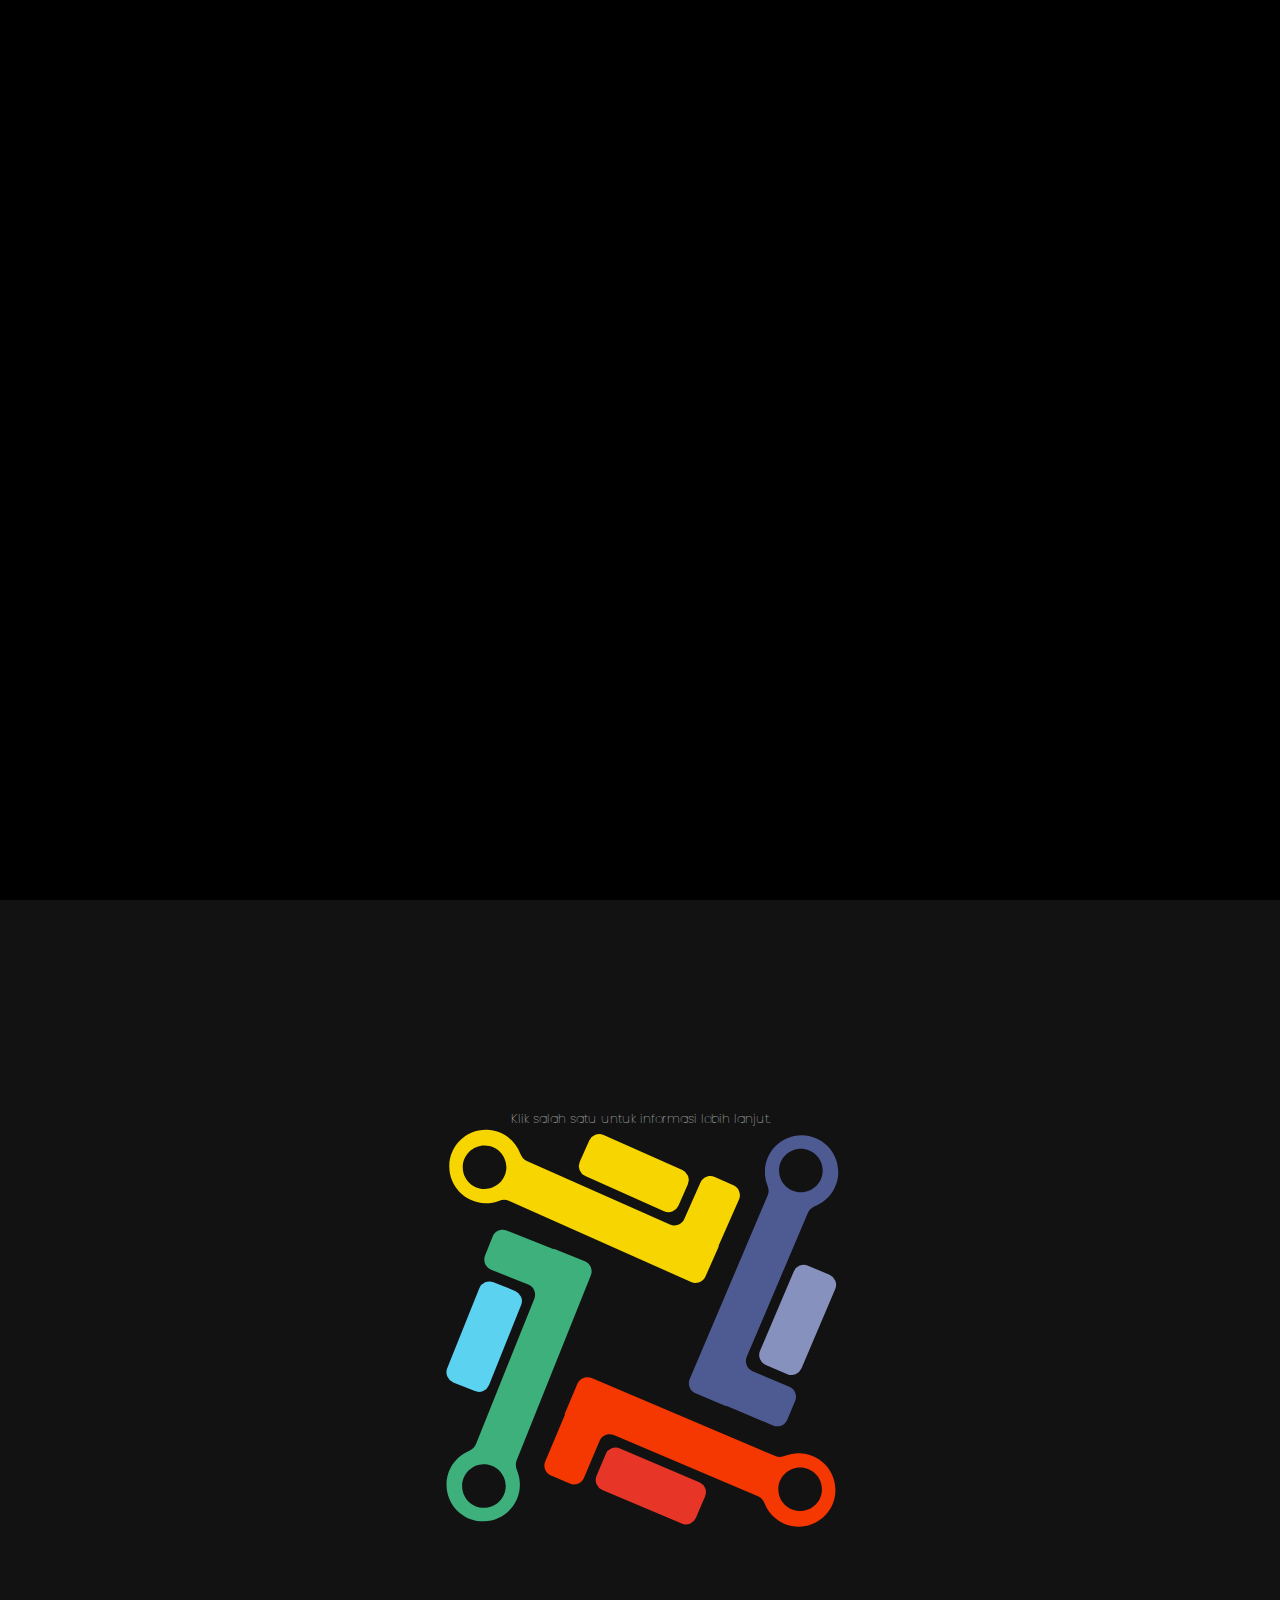
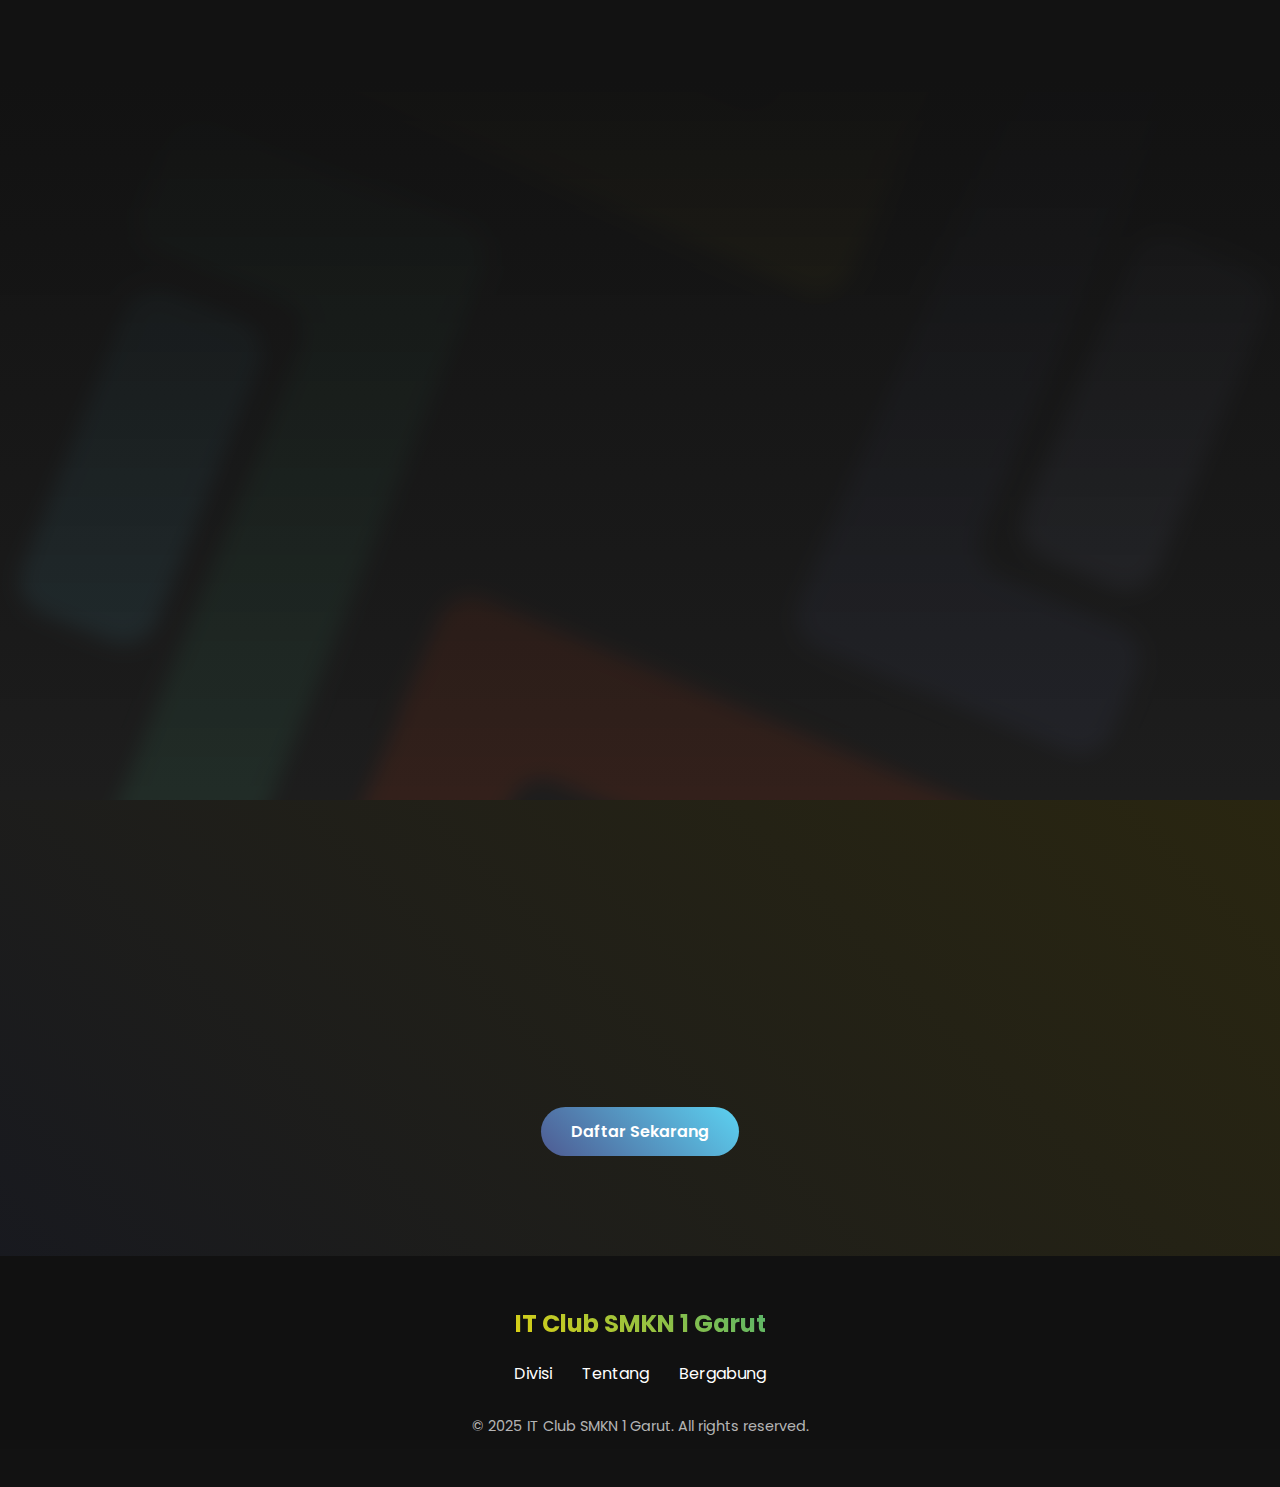
==== commit 71f970bb: "Web IT V2.5" ====
--- a/index.html
+++ b/index.html
@@ -152,6 +152,172 @@
             text-align: center;
             z-index: 1;
         }
+/* From Uiverse.io by Navarog21 */ 
+button {
+  position: relative;
+  width: 11em;
+  height: 4em;
+  outline: none;
+  transition: 0.1s;
+  background-color: transparent;
+  border: none;
+  font-size: 13px;
+  font-weight: bold;
+  color: #ddebf0;
+}
+
+#clip {
+  --color: #F7D501;
+  position: absolute;
+  top: 0;
+  overflow: hidden;
+  width: 100%;
+  height: 100%;
+  border: 5px double var(--color);
+  box-shadow: inset 0px 0px 15px #F7D501;
+  -webkit-clip-path: polygon(30% 0%, 70% 0%, 100% 30%, 100% 70%, 70% 100%, 30% 100%, 0% 70%, 0% 30%);
+}
+
+.arrow {
+  position: absolute;
+  transition: 0.2s;
+  background-color: #F53701;
+  top: 35%;
+  width: 11%;
+  height: 30%;
+}
+
+#leftArrow {
+  left: -13.5%;
+  -webkit-clip-path: polygon(100% 0, 100% 100%, 0 50%);
+}
+
+#rightArrow {
+  -webkit-clip-path: polygon(100% 49%, 0 0, 0 100%);
+  left: 102%;
+}
+
+button:hover #rightArrow {
+  background-color: #F7D501;
+  left: -15%;
+  animation: 0.6s ease-in-out both infinite alternate rightArrow8;
+}
+
+button:hover #leftArrow {
+  background-color: #F7D501;
+  left: 103%;
+  animation: 0.6s ease-in-out both infinite alternate leftArrow8;
+}
+
+.corner {
+  position: absolute;
+  width: 4em;
+  height: 4em;
+  background-color: #F7D501;
+  box-shadow: inset 1px 1px 8px #ffe014;
+  transform: scale(1) rotate(45deg);
+  transition: 0.2s;
+}
+
+#rightTop {
+  top: -1.98em;
+  left: 91%;
+}
+
+#leftTop {
+  top: -1.96em;
+  left: -3.0em;
+}
+
+#leftBottom {
+  top: 2.10em;
+  left: -2.15em;
+}
+
+#rightBottom {
+  top: 45%;
+  left: 88%;
+}
+
+button:hover #leftTop {
+  animation: 0.1s ease-in-out 0.05s both changeColor8,
+  0.2s linear 0.4s both lightEffect8;
+}
+
+button:hover #rightTop {
+  animation: 0.1s ease-in-out 0.15s both changeColor8,
+  0.2s linear 0.4s both lightEffect8;
+}
+
+button:hover #rightBottom {
+  animation: 0.1s ease-in-out 0.25s both changeColor8,
+  0.2s linear 0.4s both lightEffect8;
+}
+
+button:hover #leftBottom {
+  animation: 0.1s ease-in-out 0.35s both changeColor8,
+  0.2s linear 0.4s both lightEffect8;
+}
+
+button:hover .corner {
+  transform: scale(1.25) rotate(45deg);
+}
+
+button:hover #clip {
+  animation: 0.2s ease-in-out 0.55s both greenLight8;
+  --color: #27c39f;
+}
+
+@keyframes changeColor8 {
+  from {
+    background-color: #F53701;
+  }
+
+  to {
+    background-color: #F7D501;
+  }
+}
+
+@keyframes lightEffect8 {
+  from {
+    box-shadow: 1px 1px 5px #27c39f;
+  }
+
+  to {
+    box-shadow: 0 0 2px #27c39f;
+  }
+}
+
+@keyframes greenLight8 {
+  from {
+  }
+
+  to {
+    box-shadow: inset 0px 0px 32px #27c39f;
+  }
+}
+
+@keyframes leftArrow8 {
+  from {
+    transform: translate(0px);
+  }
+
+  to {
+    transform: translateX(10px);
+  }
+}
+
+@keyframes rightArrow8 {
+  from {
+    transform: translate(0px);
+  }
+
+  to {
+    transform: translateX(-10px);
+  }
+}
+
+
 
         .hero-title {
             font-size: 5rem;
@@ -662,12 +828,89 @@
 }
     }
 
-/* Swirl Cursor Effect */
+    /* From Uiverse.io by SchawnnahJ */ 
+    .loader {
+    position: fixed; /* Mengubah posisi menjadi fixed */
+ 
+  top: 0;
+  left: 0;
+  width: 100vw; /* Menggunakan unit viewport */
+  height: 100vh; /* Menggunakan unit viewport *//* Mengatur tinggi menjadi 100% */
+  background-color: black; /* Latar belakang hitam */
+  display: flex; /* Menggunakan flexbox untuk memusatkan loader */
+  justify-content: center; /* Memusatkan secara horizontal */
+  align-items: center; /* Memusatkan secara vertikal */
+  z-index: 99900;
+}
+
+.loader:before, .loader:after {
+ content: "";
+ position: absolute;
+ top: 50%;
+ left: 50%;
+ display: block;
+ width: 0.5em;
+ height: 0.5em;
+ border-radius: 0.25em;
+ transform: translate(-50%, -50%);
+}
+
+.loader:before {
+ animation: before8 2s infinite;
+}
+
+.loader:after {
+ animation: after6 2s infinite;
+}
+
+@keyframes before8 {
+ 0% {
+  width: 0.5em;
+  box-shadow: 1em -0.5em rgba(247, 213, 1, 0.75), -1em 0.5em rgba(231, 54, 40, 0.75);
+ }
+
+ 35% {
+  width: 2.5em;
+  box-shadow: 0 -0.5em rgba(247, 213, 1, 0.75), 0 0.5em rgba(231, 54, 40, 0.75);
+ }
+
+ 70% {
+  width: 0.5em;
+  box-shadow: -1em -0.5em rgba(247, 213, 1, 0.75), 1em 0.5em rgba(231, 54, 40, 0.75);
+ }
+
+ 100% {
+  box-shadow: 1em -0.5em rgba(247, 213, 1, 0.75), -1em 0.5em rgba(231, 54, 40, 0.75);
+ }
+}
+
+@keyframes after6 {
+ 0% {
+  height: 0.5em;
+  box-shadow: 0.5em 1em rgba(78, 90, 146, 0.75), -0.5em -1em rgba(62, 176, 124, 0.75);
+ }
+
+ 35% {
+  height: 2.5em;
+  box-shadow: 0.5em 0 rgba(78, 90, 146, 0.75), -0.5em 0 rgba(62, 176, 124, 0.75);
+ }
+
+ 70% {
+  height: 0.5em;
+  box-shadow: 0.5em -1em rgba(78, 90, 146, 0.75), -0.5em 1em rgba(62, 176, 124, 0.75);
+ }
+
+ 100% {
+  box-shadow: 0.5em 1em rgba(78, 90, 146, 0.75), -0.5em -1em rgba(62, 176, 124, 0.75);
+ }
+}
+
 
     </style>
 </head>
 
 <body>
+    <div class="loader"></div>
     <!-- Navigation (Replaced) -->
     <nav>
         <div class="container">
@@ -713,6 +956,20 @@
             <div class="hero-content">
                 <h1 class="hero-title">IT Club SMKN 1 Garut</h1>
                 <p class="hero-subtitle">Tempat Berinovasi dan Mengembangkan Potensi Teknologi</p>
+                <!-- From Uiverse.io by Navarog21 --> 
+                <a href="https://blog.itclub.web.id" target="_blank">
+                    <button>
+                        J O I N
+                        <div id="clip">
+                            <div id="leftTop" class="corner"></div>
+                            <div id="rightBottom" class="corner"></div>
+                            <div id="rightTop" class="corner"></div>
+                            <div id="leftBottom" class="corner"></div>
+                        </div>
+                        <span id="rightArrow" class="arrow"></span>
+                        <span id="leftArrow" class="arrow"></span>
+                    </button>
+                </a>
             </div>
         </div>
     </section>
@@ -1060,6 +1317,19 @@
     }
 }
 
+// Show the loader initially
+document.querySelector('.loader').style.display = 'block';
+
+// Hide the loader and show the content after 3 seconds
+setTimeout(function() {
+    const loader = document.querySelector('.loader');
+    loader.style.opacity = '0'; // Mengubah opacity menjadi 0
+    loader.style.transition = 'opacity 0.5s ease'; // Menambahkan transisi
+    setTimeout(() => {
+        loader.style.display = 'none'; // Sembunyikan setelah transisi
+    }, 500); // Waktu yang sama dengan durasi transisi
+}, 3000); // 3000 ms = 3 detik
+
 
 </script>
 
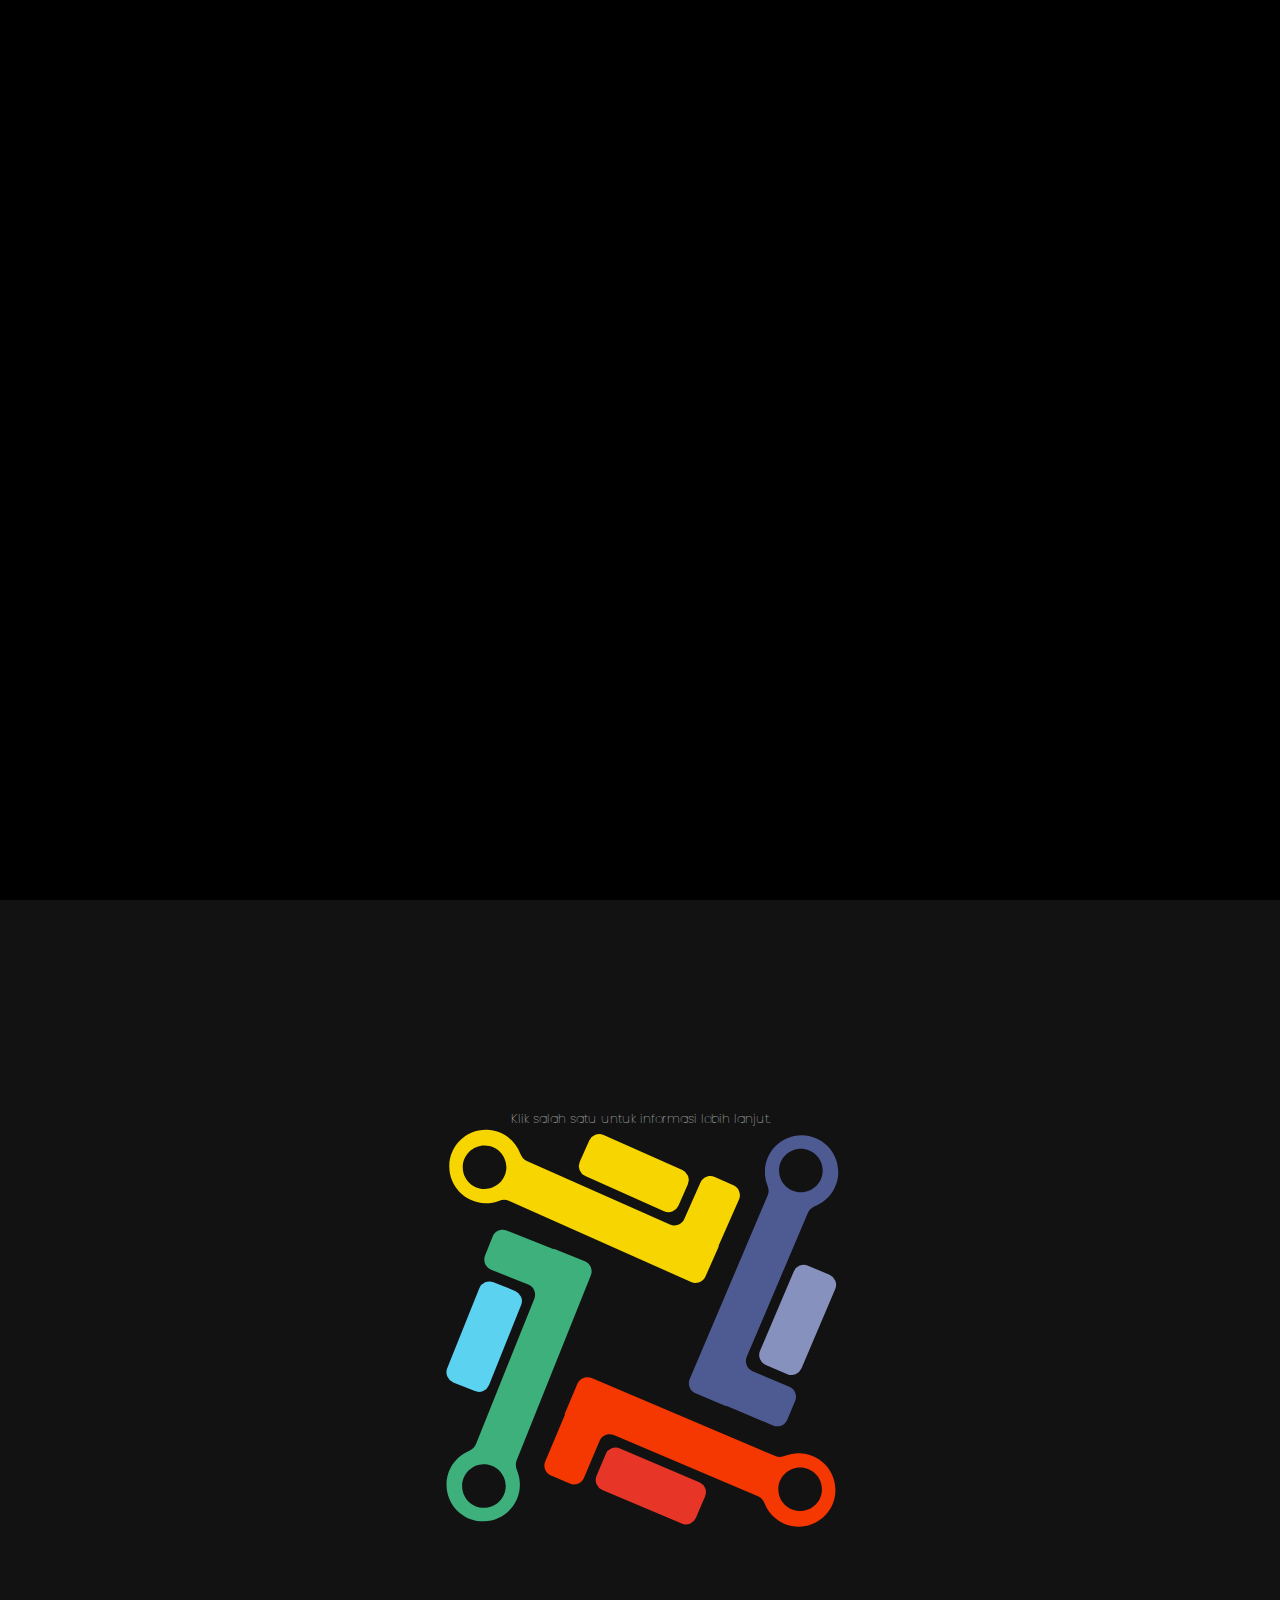
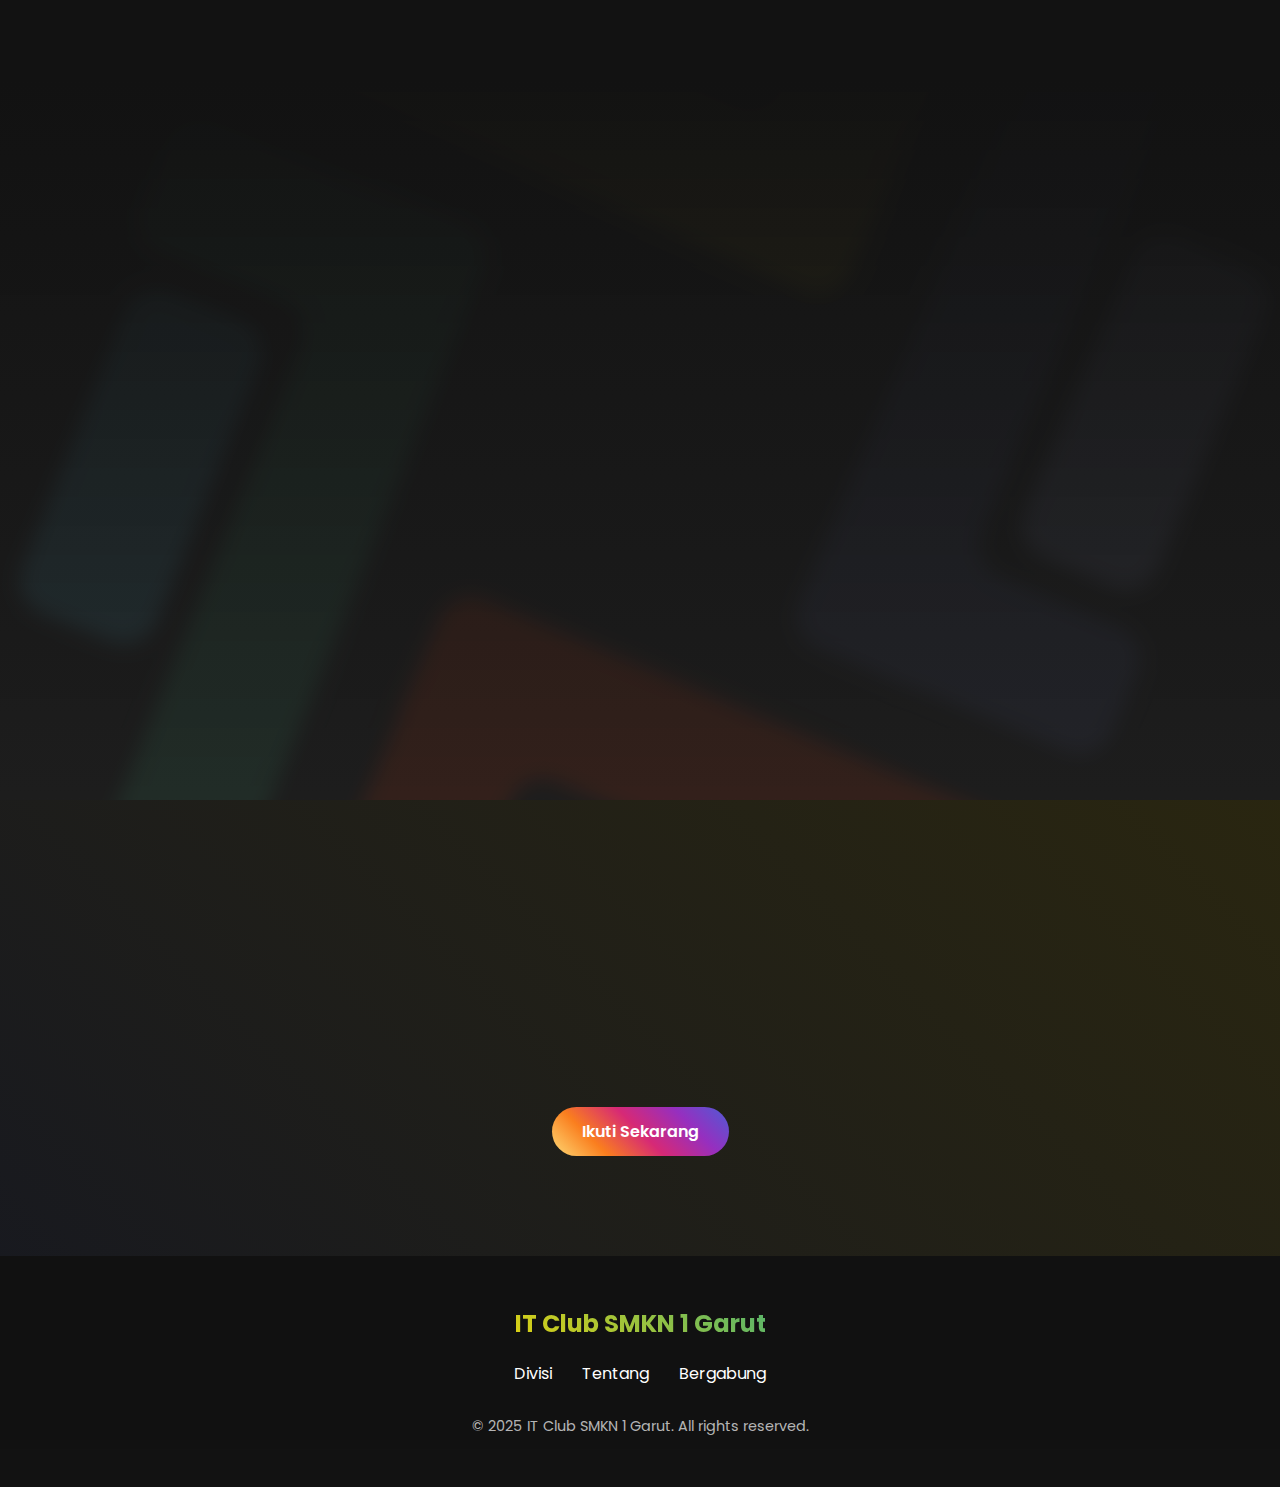
==== commit d7470a8d: "Web IT V2.5.1" ====
--- a/index.html
+++ b/index.html
@@ -602,22 +602,23 @@
         }
 
         .cta-button {
-            display: inline-block;
-            padding: 12px 30px;
-            background: linear-gradient(45deg, var(--blue), var(--cyan));
-            color: white;
-            text-decoration: none;
-            border-radius: 30px;
-            font-weight: 600;
-            transition: all 0.3s ease;
-            border: none;
-            cursor: pointer;
-        }
-
-        .cta-button:hover {
-            transform: translateY(-5px);
-            box-shadow: 0 10px 20px rgba(92, 210, 241, 0.3);
-        }
+    display: inline-block;
+    padding: 12px 30px;
+    background: linear-gradient(45deg, #feda75, #fa7e1e, #d62976, #962fbf, #4f5bd5);
+    color: white;
+    text-decoration: none;
+    border-radius: 30px;
+    font-weight: 600;
+    transition: all 0.3s ease;
+    border: none;
+    cursor: pointer;
+}
+
+.cta-button:hover {
+    transform: translateY(-5px);
+    box-shadow: 0 10px 20px rgba(246, 96, 151, 0.3);
+}
+
 
         /* Footer */
         footer {
@@ -1109,8 +1110,8 @@
 <section id="join" class="join">
 <div class="container">
 <h2 class="join-title fade-in">Bergabung Dengan IT Club</h2>
-<p class="join-text fade-in">Jadilah bagian dari komunitas IT yang dinamis dan kreatif. Kembangkan skill teknologimu dan siapkan diri untuk masa depan digital bersama IT Club SMKN 1 Garut!</p>
-<a href="#" class="cta-button">Daftar Sekarang</a>
+<p class="join-text fade-in">Ayo ikuti akun Instagram kami dan jadilah bagian dari komunitas IT yang dinamis dan kreatif. Kembangkan skill teknologimu dan siapkan diri untuk masa depan digital bersama IT Club SMKN 1 Garut!</p>
+<a href="https://www.instagram.com/itclubsmkn1garut" class="cta-button" target="_blank">Ikuti Sekarang</a>
 </div>
 </section>
 
